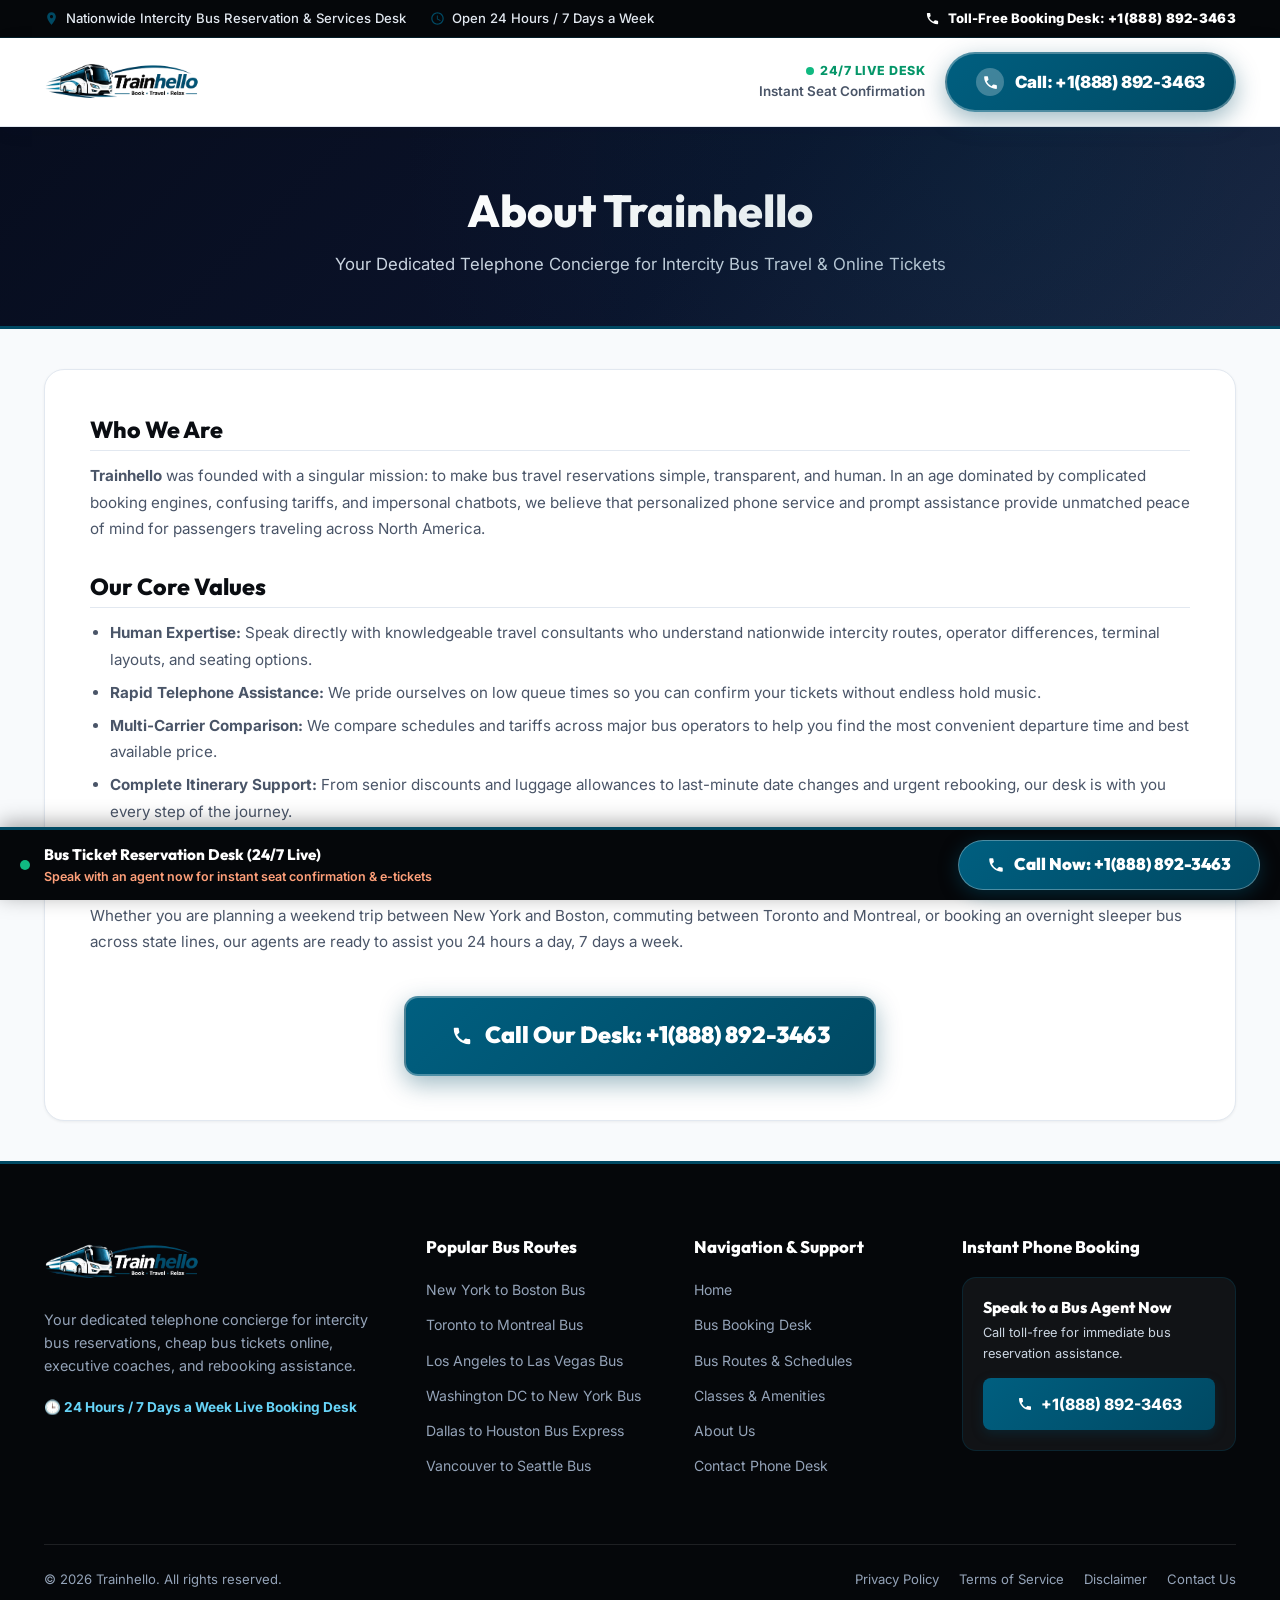
==== about.html @ 2f8c1403 "Add files via upload" ====
<!DOCTYPE html>
<html lang="en">
<head>
  <meta charset="UTF-8">
  <meta name="viewport" content="width=device-width, initial-scale=1.0">
  <title>About Us | Bus Ticket Reservation &amp; Concierge Desk - Trainhello</title>
  <meta name="description" content="Learn about Trainhello, a dedicated 24/7 telephone travel concierge assisting travelers nationwide with intercity bus reservations, cheap bus tickets online, and schedules.">
  <link rel="stylesheet" href="css/style.css">
</head>
<body>

  <!-- Top Support Bar -->
  <div class="top-support-bar">
    <div class="container">
      <div class="top-bar-content">
        <div class="top-bar-left">
          <div class="top-bar-item">
            <svg width="15" height="15" fill="currentColor" viewBox="0 0 24 24"><path d="M12 2C8.13 2 5 5.13 5 9c0 5.25 7 13 7 13s7-7.75 7-13c0-3.87-3.13-7-7-7zm0 9.5c-1.38 0-2.5-1.12-2.5-2.5s1.12-2.5 2.5-2.5 2.5 1.12 2.5 2.5-1.12 2.5-2.5 2.5z"/></svg>
            <span>Nationwide Intercity Bus Reservation &amp; Services Desk</span>
          </div>
          <div class="top-bar-item">
            <svg width="15" height="15" fill="currentColor" viewBox="0 0 24 24"><path d="M11.99 2C6.47 2 2 6.48 2 12s4.47 10 9.99 10C17.52 22 22 17.52 22 12S17.52 2 11.99 2zM12 20c-4.42 0-8-3.58-8-8s3.58-8 8-8 8 3.58 8 8-3.58 8-8 8zm.5-13H11v6l5.25 3.15.75-1.23-4.5-2.67z"/></svg>
            <span>Open 24 Hours / 7 Days a Week</span>
          </div>
        </div>
        <div class="top-bar-right">
          <svg width="15" height="15" fill="currentColor" viewBox="0 0 24 24"><path d="M6.62 10.79a15.053 15.053 0 006.59 6.59l2.2-2.2c.27-.27.67-.36 1.02-.24 1.12.37 2.33.57 3.57.57.55 0 1 .45 1 1V20c0 .55-.45 1-1 1-9.39 0-17-7.61-17-17 0-.55.45-1 1-1h3.5c.55 0 1 .45 1 1 0 1.25.2 2.45.57 3.57.11.35.03.74-.25 1.02l-2.2 2.2z"/></svg>
          <span>Toll-Free Booking Desk: <strong style="color: #FFFFFF; font-weight: 900; letter-spacing: 0.3px; text-shadow: 0 1px 3px rgba(0,0,0,0.5);">+1(888) 892-3463</strong></span>
        </div>
      </div>
    </div>
  </div>

  <!-- Header -->
  <header class="site-header">
    <div class="container">
      <div class="nav-wrapper">
        <a href="index.html" class="brand-logo" aria-label="Trainhello Home">
          <img src="images/logo.png" alt="Trainhello - Book • Travel • Relax | Bus Reservation & Tickets Online" width="200" height="66">
        </a>

        <div class="header-call-box">
          <div class="header-support-info">
            <span class="header-support-badge">
              <span class="live-dot"></span>
              <span>24/7 Live Desk</span>
            </span>
            <span class="header-support-label">Instant Seat Confirmation</span>
          </div>
          <a href="tel:+18888923463" class="btn-header-call btn-call-trigger" aria-label="Call bus reservation desk">
            <span class="phone-icon">
              <svg width="17" height="17" fill="currentColor" viewBox="0 0 24 24"><path d="M20.01 15.38c-1.23 0-2.42-.2-3.53-.56a.977.977 0 00-1.01.24l-2.2 2.2a15.045 15.045 0 01-6.59-6.59l2.2-2.21a.96.96 0 00.25-1A11.36 11.36 0 018.5 4c0-.55-.45-1-1-1H4c-.55 0-1 .45-1 1 0 9.39 7.61 17 17 17 .55 0 1-.45 1-1v-3.5c0-.55-.45-1-.99-1.12z"/></svg>
            </span>
            <span>Call: +1(888) 892-3463</span>
          </a>
        </div>
      </div>
    </div>
  </header>

  <section class="legal-hero">
    <div class="container">
      <h1>About Trainhello</h1>
      <p>Your Dedicated Telephone Concierge for Intercity Bus Travel &amp; Online Tickets</p>
    </div>
  </section>

  <main class="container">
    <div class="legal-content-card">
      <h2>Who We Are</h2>
      <p>
        <strong>Trainhello</strong> was founded with a singular mission: to make bus travel reservations simple, transparent, and human. In an age dominated by complicated booking engines, confusing tariffs, and impersonal chatbots, we believe that personalized phone service and prompt assistance provide unmatched peace of mind for passengers traveling across North America.
      </p>

      <h2>Our Core Values</h2>
      <ul>
        <li><strong>Human Expertise:</strong> Speak directly with knowledgeable travel consultants who understand nationwide intercity routes, operator differences, terminal layouts, and seating options.</li>
        <li><strong>Rapid Telephone Assistance:</strong> We pride ourselves on low queue times so you can confirm your tickets without endless hold music.</li>
        <li><strong>Multi-Carrier Comparison:</strong> We compare schedules and tariffs across major bus operators to help you find the most convenient departure time and best available price.</li>
        <li><strong>Complete Itinerary Support:</strong> From senior discounts and luggage allowances to last-minute date changes and urgent rebooking, our desk is with you every step of the journey.</li>
      </ul>

      <h2>24/7 Telephone Booking Desk</h2>
      <p>
        Whether you are planning a weekend trip between New York and Boston, commuting between Toronto and Montreal, or booking an overnight sleeper bus across state lines, our agents are ready to assist you 24 hours a day, 7 days a week.
      </p>

      <div style="margin-top: 2.5rem; text-align: center;">
        <a href="tel:+18888923463" class="btn-hero-call btn-call-trigger" style="display: inline-flex; width: auto; padding: 1.1rem 2.8rem;">
          <svg width="22" height="22" fill="currentColor" viewBox="0 0 24 24"><path d="M20.01 15.38c-1.23 0-2.42-.2-3.53-.56a.977.977 0 00-1.01.24l-2.2 2.2a15.045 15.045 0 01-6.59-6.59l2.2-2.21a.96.96 0 00.25-1A11.36 11.36 0 018.5 4c0-.55-.45-1-1-1H4c-.55 0-1 .45-1 1 0 9.39 7.61 17 17 17 .55 0 1-.45 1-1v-3.5c0-.55-.45-1-.99-1.12z"/></svg>
          <span>Call Our Desk: +1(888) 892-3463</span>
        </a>
      </div>
    </div>
  </main>

  <!-- Site Footer -->
  <footer class="site-footer">
    <div class="container">
      <div class="footer-grid">
        <div class="footer-brand">
          <a href="index.html" class="brand-logo" style="margin-bottom: 1.25rem;">
            <img src="images/logo-light.png" alt="Trainhello - Book • Travel • Relax" width="190" height="63">
          </a>
          <p>Your dedicated telephone concierge for intercity bus reservations, cheap bus tickets online, executive coaches, and rebooking assistance.</p>
          <div style="font-size: 0.85rem; color: #67D4F8; font-weight: 700;">
            🕒 24 Hours / 7 Days a Week Live Booking Desk
          </div>
        </div>

        <div class="footer-col">
          <h4>Popular Bus Routes</h4>
          <ul class="footer-links">
            <li><a href="routes.html">New York to Boston Bus</a></li>
            <li><a href="routes.html">Toronto to Montreal Bus</a></li>
            <li><a href="routes.html">Los Angeles to Las Vegas Bus</a></li>
            <li><a href="routes.html">Washington DC to New York Bus</a></li>
            <li><a href="routes.html">Dallas to Houston Bus Express</a></li>
            <li><a href="routes.html">Vancouver to Seattle Bus</a></li>
          </ul>
        </div>

        <div class="footer-col">
          <h4>Navigation &amp; Support</h4>
          <ul class="footer-links">
            <li><a href="index.html">Home</a></li>
            <li><a href="booking.html">Bus Booking Desk</a></li>
            <li><a href="routes.html">Bus Routes &amp; Schedules</a></li>
            <li><a href="services.html">Classes &amp; Amenities</a></li>
            <li><a href="about.html">About Us</a></li>
            <li><a href="contact.html">Contact Phone Desk</a></li>
          </ul>
        </div>

        <div class="footer-col">
          <h4>Instant Phone Booking</h4>
          <div class="footer-call-card">
            <h5>Speak to a Bus Agent Now</h5>
            <p style="font-size: 0.8rem; color: #CBD5E1;">Call toll-free for immediate bus reservation assistance.</p>
            <a href="tel:+18888923463" class="btn-footer-call btn-call-trigger">
              <svg width="16" height="16" fill="currentColor" viewBox="0 0 24 24"><path d="M20.01 15.38c-1.23 0-2.42-.2-3.53-.56a.977.977 0 00-1.01.24l-2.2 2.2a15.045 15.045 0 01-6.59-6.59l2.2-2.21a.96.96 0 00.25-1A11.36 11.36 0 018.5 4c0-.55-.45-1-1-1H4c-.55 0-1 .45-1 1 0 9.39 7.61 17 17 17 .55 0 1-.45 1-1v-3.5c0-.55-.45-1-.99-1.12z"/></svg>
              <span>+1(888) 892-3463</span>
            </a>
          </div>
        </div>
      </div>

      <div class="footer-bottom">
        <p>&copy; 2026 Trainhello. All rights reserved.</p>
        <div class="footer-legal-links">
          <a href="privacy.html">Privacy Policy</a>
          <a href="terms.html">Terms of Service</a>
          <a href="disclaimer.html">Disclaimer</a>
          <a href="contact.html">Contact Us</a>
        </div>
      </div>
    </div>
  </footer>

  <!-- Sticky Bottom Call Bar -->
  <div class="sticky-call-bar">
    <div class="sticky-call-content">
      <div class="sticky-call-left">
        <div class="pulse-dot"></div>
        <div>
          <div class="sticky-call-title">Bus Ticket Reservation Desk (24/7 Live)</div>
          <div class="sticky-call-subtitle">Speak with an agent now for instant seat confirmation &amp; e-tickets</div>
        </div>
      </div>
      <a href="tel:+18888923463" class="btn-sticky-call btn-call-trigger">
        <span class="phone-icon">
          <svg width="18" height="18" fill="currentColor" viewBox="0 0 24 24"><path d="M20.01 15.38c-1.23 0-2.42-.2-3.53-.56a.977.977 0 00-1.01.24l-2.2 2.2a15.045 15.045 0 01-6.59-6.59l2.2-2.21a.96.96 0 00.25-1A11.36 11.36 0 018.5 4c0-.55-.45-1-1-1H4c-.55 0-1 .45-1 1 0 9.39 7.61 17 17 17 .55 0 1-.45 1-1v-3.5c0-.55-.45-1-.99-1.12z"/></svg>
        </span>
        <span>Call Now: +1(888) 892-3463</span>
      </a>
    </div>
  </div>

  <script src="js/main.js"></script>
</body>
</html>
---- css/style.css ----
/* ==========================================================================
   Trainhello - Modern Bus Reservation & Bus Tickets Design System
   Keywords: Bus Reservation, bus tickets, bus tickets online, cheap bus tickets
   Color Palette: Vibrant Express Flame (#FF5E14), Deep Midnight Navy (#0B132B),
   Traveler Blue (#2563EB) & Trust Mint (#10B981)
   Ultra-High Conversion OTA Architecture, 24/7 Telephone Concierge & Live Schedules
   ========================================================================== */

@import url('https://fonts.googleapis.com/css2?family=Inter:wght@400;500;600;700;800;900&family=Outfit:wght@500;600;700;800;900&display=swap');

:root {
  /* Brand Primary & Accents (004963 Deep Teal, White, Black from Trainhello Logo) */
  --brand-orange: #004963;
  --brand-orange-hover: #003649;
  --brand-orange-light: #F0F8FA;
  --brand-orange-bg: #E6F3F7;
  --brand-orange-glow: rgba(0, 73, 99, 0.4);

  --brand-navy: #0A0D12;
  --brand-navy-dark: #05070A;
  --brand-navy-card: #0F1722;
  --brand-navy-light: #162232;
  --brand-navy-border: rgba(255, 255, 255, 0.12);

  --brand-blue: #0082A6;
  --brand-blue-hover: #006D8C;
  --brand-blue-light: #E0F4FB;

  --success-green: #10B981;
  --success-green-light: #ECFDF5;
  --alert-red: #EF4444;

  /* Aliases for universal compatibility */
  --brand-yellow: #004963;
  --brand-yellow-hover: #003649;
  --brand-yellow-light: #F0F8FA;
  --brand-yellow-bg: #E6F3F7;
  --brand-charcoal: #0A0D12;
  --brand-charcoal-dark: #05070A;
  --brand-charcoal-deep: #000000;
  --brand-charcoal-light: #2D3748;

  /* Semantic UI Tokens */
  --primary-dark: #0A0D12;
  --accent-cta: #004963;
  --accent-cta-hover: #003649;
  --cta-text: #FFFFFF;
  --bg-light: #F8FAFC;
  --bg-surface: #FFFFFF;
  --text-main: #0A0D12;
  --text-muted: #4A5568;
  --text-light: #718096;
  --border-light: #E2E8F0;
  --border-orange: #CBE3EB;

  /* Elevation & Shadows */
  --shadow-sm: 0 1px 3px 0 rgba(0, 0, 0, 0.06);
  --shadow-md: 0 4px 14px -1px rgba(11, 19, 43, 0.08), 0 2px 4px -2px rgba(11, 19, 43, 0.04);
  --shadow-lg: 0 10px 25px -3px rgba(11, 19, 43, 0.12), 0 4px 6px -4px rgba(11, 19, 43, 0.04);
  --shadow-xl: 0 20px 40px -6px rgba(11, 19, 43, 0.22);
  --shadow-cta: 0 8px 24px rgba(0, 73, 99, 0.38);
  --shadow-blue: 0 8px 24px rgba(37, 99, 235, 0.28);

  /* Geometry & Transitions */
  --radius-sm: 8px;
  --radius-md: 14px;
  --radius-lg: 20px;
  --radius-full: 9999px;
  --container-max: 1240px;
  --transition-fast: 0.2s ease;
  --transition-normal: 0.3s cubic-bezier(0.4, 0, 0.2, 1);
}

/* Reset & Strict Overflow Prevention */
*, *::before, *::after {
  box-sizing: border-box;
  margin: 0;
  padding: 0;
}

html, body {
  width: 100%;
  max-width: 100vw;
  overflow-x: hidden;
  scroll-behavior: smooth;
}

body {
  font-family: 'Inter', -apple-system, BlinkMacSystemFont, 'Segoe UI', Roboto, sans-serif;
  color: var(--text-main);
  background-color: var(--bg-light);
  line-height: 1.6;
  -webkit-font-smoothing: antialiased;
  -moz-osx-font-smoothing: grayscale;
  padding-bottom: 75px;
}

h1, h2, h3, h4, h5, h6 {
  font-family: 'Outfit', sans-serif;
  color: var(--primary-dark);
  font-weight: 800;
  line-height: 1.25;
}

a {
  text-decoration: none;
  color: inherit;
  transition: var(--transition-fast);
}

ul {
  list-style: none;
}

img, svg {
  max-width: 100%;
  height: auto;
  display: block;
}

.container {
  width: 100%;
  max-width: var(--container-max);
  margin: 0 auto;
  padding: 0 1.5rem;
}

/* ==========================================================================
   Top Support Bar
   ========================================================================== */
.top-support-bar {
  background: var(--brand-navy-dark);
  color: #E2E8F0;
  font-size: 0.82rem;
  padding: 0.5rem 1rem;
  border-bottom: 1px solid rgba(0, 73, 99, 0.35);
  width: 100%;
}

.top-bar-content {
  display: flex;
  align-items: center;
  justify-content: space-between;
  max-width: var(--container-max);
  margin: 0 auto;
  flex-wrap: wrap;
  gap: 0.5rem;
}

.top-bar-left {
  display: flex;
  align-items: center;
  gap: 1.5rem;
  font-weight: 500;
}

.top-bar-item {
  display: flex;
  align-items: center;
  gap: 0.45rem;
}

.top-bar-item svg {
  color: var(--brand-orange);
  flex-shrink: 0;
}

.top-bar-right {
  display: flex;
  align-items: center;
  gap: 0.5rem;
  color: #FFFFFF;
  font-weight: 800;
}

.top-bar-right span strong {
  color: #FFFFFF;
  font-weight: 900;
  letter-spacing: 0.3px;
  text-shadow: 0 1px 3px rgba(0, 0, 0, 0.4);
}

/* ==========================================================================
   Header: Minimal OTA Logo + 24/7 Telephone Booking Desk
   ========================================================================== */
.site-header {
  background: #FFFFFF;
  border-bottom: 1px solid var(--border-light);
  position: sticky;
  top: 0;
  z-index: 100;
  box-shadow: 0 4px 20px rgba(11, 19, 43, 0.06);
  width: 100%;
}

.nav-wrapper {
  display: flex;
  align-items: center;
  justify-content: space-between;
  height: 88px;
  gap: 1.5rem;
}

.brand-logo {
  display: flex;
  align-items: center;
  flex-shrink: 0;
  text-decoration: none;
}

.brand-logo img {
  height: 52px;
  width: auto;
  object-fit: contain;
  display: block;
}

.header-call-box {
  display: flex;
  align-items: center;
  gap: 1.25rem;
  flex-shrink: 0;
}

.header-support-info {
  display: flex;
  flex-direction: column;
  align-items: flex-end;
  text-align: right;
}

.header-support-badge {
  display: inline-flex;
  align-items: center;
  gap: 0.4rem;
  font-size: 0.78rem;
  font-weight: 800;
  color: #059669;
  text-transform: uppercase;
  letter-spacing: 0.5px;
}

.header-support-badge .live-dot {
  width: 8px;
  height: 8px;
  background-color: #10B981;
  border-radius: 50%;
  box-shadow: 0 0 0 0 rgba(16, 185, 129, 0.7);
  animation: pulse-green 1.8s infinite;
}

.header-support-label {
  font-size: 0.84rem;
  color: var(--text-muted);
  font-weight: 600;
}

.btn-header-call {
  display: inline-flex;
  align-items: center;
  gap: 0.65rem;
  background: linear-gradient(135deg, #005F80 0%, #004963 100%);
  color: #FFFFFF;
  padding: 0.85rem 1.8rem;
  border-radius: var(--radius-full);
  font-weight: 900;
  font-size: 1.05rem;
  box-shadow: var(--shadow-cta);
  transition: all var(--transition-normal);
  border: 2px solid rgba(255, 255, 255, 0.3);
  cursor: pointer;
  white-space: nowrap;
  letter-spacing: -0.2px;
}

.btn-header-call:hover {
  background: linear-gradient(135deg, #0A0D12 0%, #003649 100%);
  transform: translateY(-2px);
  box-shadow: 0 12px 28px rgba(0, 73, 99, 0.55);
  color: #FFFFFF;
}

.btn-header-call .phone-icon {
  display: flex;
  align-items: center;
  justify-content: center;
  width: 28px;
  height: 28px;
  background: rgba(255, 255, 255, 0.25);
  color: #FFFFFF;
  border-radius: 50%;
}

@keyframes pulse-green {
  0% { box-shadow: 0 0 0 0 rgba(16, 185, 129, 0.7); }
  70% { box-shadow: 0 0 0 8px rgba(16, 185, 129, 0); }
  100% { box-shadow: 0 0 0 0 rgba(16, 185, 129, 0); }
}

.phone-icon {
  display: inline-flex;
  align-items: center;
  justify-content: center;
  animation: ring 2.2s ease-in-out infinite;
}

@keyframes ring {
  0%, 100% { transform: rotate(0deg); }
  10%, 30% { transform: rotate(-15deg); }
  20%, 40% { transform: rotate(15deg); }
}

/* ==========================================================================
   Hero Section: Bus Tickets & Bus Reservation Desk
   ========================================================================== */
.hero-section {
  position: relative;
  background: linear-gradient(135deg, #070D1E 0%, #0B132B 55%, #1C2541 100%);
  color: #FFFFFF;
  padding: clamp(3rem, 5.5vw, 4.5rem) 0;
  overflow: hidden;
  width: 100%;
}

.hero-section::before {
  content: '';
  position: absolute;
  top: 0;
  left: 0;
  right: 0;
  bottom: 0;
  background: radial-gradient(circle at 15% 30%, rgba(0, 73, 99, 0.18) 0%, transparent 50%),
              radial-gradient(circle at 85% 70%, rgba(37, 99, 235, 0.16) 0%, transparent 50%);
  pointer-events: none;
}

.hero-grid {
  display: grid;
  grid-template-columns: 1.15fr 0.85fr;
  gap: clamp(1.5rem, 4vw, 3rem);
  align-items: center;
  position: relative;
  z-index: 2;
}

.hero-badge-strip {
  display: inline-flex;
  align-items: center;
  gap: 0.5rem;
  background: rgba(0, 73, 99, 0.18);
  border: 1px solid rgba(0, 73, 99, 0.45);
  padding: 0.4rem 1.1rem;
  border-radius: var(--radius-full);
  font-size: 0.85rem;
  font-weight: 800;
  color: #FFA07A;
  margin-bottom: 1.25rem;
  text-transform: uppercase;
  letter-spacing: 0.5px;
}

.hero-title {
  font-size: clamp(2.1rem, 4vw + 0.5rem, 3.25rem);
  line-height: 1.15;
  font-weight: 900;
  color: #FFFFFF;
  margin-bottom: 1.1rem;
  letter-spacing: -0.5px;
}

.hero-title .highlight {
  color: var(--brand-orange);
  background: linear-gradient(135deg, #007399 0%, #004963 100%);
  -webkit-background-clip: text;
  -webkit-text-fill-color: transparent;
}

.hero-desc {
  font-size: clamp(0.98rem, 1.4vw + 0.2rem, 1.15rem);
  color: #E2E8F0;
  margin-bottom: 1.75rem;
  line-height: 1.65;
  max-width: 620px;
}

.hero-cta-box {
  background: rgba(20, 30, 56, 0.85);
  border: 1px solid rgba(0, 73, 99, 0.4);
  backdrop-filter: blur(14px);
  border-radius: var(--radius-lg);
  padding: clamp(1.25rem, 2.5vw, 1.75rem);
  margin-bottom: 1.5rem;
  box-shadow: 0 16px 36px rgba(0, 0, 0, 0.4);
}

.hero-cta-label {
  font-size: 0.95rem;
  color: #F8FAFC;
  font-weight: 700;
  margin-bottom: 0.75rem;
  display: flex;
  align-items: center;
  gap: 0.5rem;
}

.btn-hero-call {
  display: flex;
  align-items: center;
  justify-content: center;
  gap: 0.75rem;
  background: linear-gradient(135deg, #005F80 0%, #004963 100%);
  color: #FFFFFF;
  padding: 1.15rem 1.85rem;
  border-radius: var(--radius-md);
  font-size: clamp(1.15rem, 2.2vw, 1.45rem);
  font-weight: 900;
  font-family: 'Outfit', sans-serif;
  box-shadow: var(--shadow-cta);
  transition: var(--transition-normal);
  text-align: center;
  width: 100%;
  border: 2px solid rgba(255, 255, 255, 0.3);
}

.btn-hero-call:hover {
  background: linear-gradient(135deg, #0A0D12 0%, #003649 100%);
  transform: translateY(-3px);
  box-shadow: 0 14px 34px rgba(0, 73, 99, 0.65);
  color: #FFFFFF;
}

.cta-subtext {
  display: flex;
  align-items: center;
  justify-content: space-between;
  margin-top: 0.85rem;
  font-size: 0.82rem;
  color: #CBD5E1;
  flex-wrap: wrap;
  gap: 0.5rem;
}

.cta-subtext span {
  display: flex;
  align-items: center;
  gap: 0.35rem;
}

.hero-trust-row {
  display: flex;
  align-items: center;
  gap: 1.5rem;
  flex-wrap: wrap;
}

.trust-item {
  display: flex;
  align-items: center;
  gap: 0.45rem;
  font-size: 0.88rem;
  color: #F1F5F9;
  font-weight: 600;
}

.trust-item svg {
  color: var(--brand-orange);
  flex-shrink: 0;
}

/* Hero Right: Live Booking Agent Card */
.hero-card {
  background: rgba(14, 23, 47, 0.92);
  border: 2px solid rgba(0, 73, 99, 0.4);
  backdrop-filter: blur(18px);
  border-radius: var(--radius-lg);
  padding: clamp(1.5rem, 3vw, 2.25rem);
  box-shadow: var(--shadow-xl);
}

.hero-card-header {
  border-bottom: 1px solid rgba(255, 255, 255, 0.12);
  padding-bottom: 1rem;
  margin-bottom: 1.25rem;
}

.hero-card-header h3 {
  color: #FFFFFF;
  font-size: 1.35rem;
  margin-bottom: 0.25rem;
}

.hero-card-header p {
  color: #94A3B8;
  font-size: 0.88rem;
}

.service-checklist {
  display: flex;
  flex-direction: column;
  gap: 0.75rem;
  margin-bottom: 1.4rem;
}

.checklist-item {
  display: flex;
  align-items: center;
  gap: 0.75rem;
  color: #F8FAFC;
  font-size: 0.92rem;
}

.checklist-item .check-icon {
  width: 22px;
  height: 22px;
  background: var(--brand-orange);
  color: #FFFFFF;
  border-radius: 50%;
  display: flex;
  align-items: center;
  justify-content: center;
  font-size: 0.75rem;
  font-weight: 900;
  flex-shrink: 0;
}

.agent-status-box {
  background: rgba(255, 255, 255, 0.05);
  border-radius: var(--radius-md);
  padding: 0.9rem;
  display: flex;
  align-items: center;
  justify-content: space-between;
  border: 1px dashed rgba(0, 73, 99, 0.4);
  margin-bottom: 1.4rem;
  flex-wrap: wrap;
  gap: 0.75rem;
}

.agent-info {
  display: flex;
  align-items: center;
  gap: 0.75rem;
}

.agent-avatars {
  display: flex;
}

.agent-avatar {
  width: 34px;
  height: 34px;
  border-radius: 50%;
  border: 2px solid var(--brand-navy-card);
  background: #334155;
  color: #FFFFFF;
  display: flex;
  align-items: center;
  justify-content: center;
  font-size: 0.75rem;
  font-weight: 700;
  margin-left: -8px;
}

.agent-avatar:first-child {
  margin-left: 0;
  background: var(--brand-orange);
  color: #FFFFFF;
}

/* ==========================================================================
   INTERACTIVE BUS SEARCH / RESERVATION WIDGET
   ========================================================================== */
.bus-search-section {
  position: relative;
  margin-top: -38px;
  z-index: 10;
  margin-bottom: 2rem;
}

.bus-search-card {
  background: #FFFFFF;
  border: 1px solid var(--border-light);
  border-radius: var(--radius-lg);
  box-shadow: 0 16px 40px -10px rgba(11, 19, 43, 0.15);
  padding: 1.5rem 1.75rem;
}

.bus-search-tabs {
  display: flex;
  align-items: center;
  gap: 0.75rem;
  border-bottom: 1px solid var(--border-light);
  padding-bottom: 1rem;
  margin-bottom: 1.25rem;
  flex-wrap: wrap;
}

.bus-tab-btn {
  background: none;
  border: none;
  font-family: 'Outfit', sans-serif;
  font-size: 0.95rem;
  font-weight: 700;
  color: var(--text-muted);
  padding: 0.45rem 1rem;
  border-radius: var(--radius-full);
  cursor: pointer;
  transition: var(--transition-fast);
  display: flex;
  align-items: center;
  gap: 0.4rem;
}

.bus-tab-btn:hover {
  color: var(--brand-orange);
  background: var(--brand-orange-light);
}

.bus-tab-btn.active {
  color: #FFFFFF;
  background: var(--brand-orange);
  box-shadow: 0 4px 12px rgba(0, 73, 99, 0.35);
}

.bus-search-form {
  display: grid;
  grid-template-columns: 1.3fr 1.3fr 1fr 1fr 1.3fr;
  gap: 1rem;
  align-items: flex-end;
}

.bus-input-group {
  display: flex;
  flex-direction: column;
  gap: 0.35rem;
}

.bus-input-label {
  font-size: 0.78rem;
  font-weight: 800;
  color: var(--brand-navy);
  text-transform: uppercase;
  letter-spacing: 0.5px;
  display: flex;
  align-items: center;
  gap: 0.35rem;
}

.bus-input-wrap {
  position: relative;
  display: flex;
  align-items: center;
}

.bus-input-wrap svg {
  position: absolute;
  left: 12px;
  color: var(--brand-orange);
  pointer-events: none;
}

.bus-input-field {
  width: 100%;
  padding: 0.78rem 0.85rem 0.78rem 2.4rem;
  border: 1.5px solid var(--border-light);
  border-radius: var(--radius-md);
  font-family: 'Inter', sans-serif;
  font-size: 0.92rem;
  font-weight: 600;
  color: var(--brand-navy);
  background: #FAFAFA;
  transition: var(--transition-fast);
  outline: none;
}

.bus-input-field:focus {
  background: #FFFFFF;
  border-color: var(--brand-orange);
  box-shadow: 0 0 0 3px rgba(0, 73, 99, 0.15);
}

.btn-search-bus {
  background: linear-gradient(135deg, #005F80 0%, #004963 100%);
  color: #FFFFFF;
  border: none;
  font-family: 'Outfit', sans-serif;
  font-size: 1.05rem;
  font-weight: 900;
  padding: 0.85rem 1.4rem;
  border-radius: var(--radius-md);
  box-shadow: var(--shadow-cta);
  cursor: pointer;
  display: flex;
  align-items: center;
  justify-content: center;
  gap: 0.5rem;
  transition: var(--transition-normal);
  height: 48px;
}

.btn-search-bus:hover {
  background: linear-gradient(135deg, #0A0D12 0%, #003649 100%);
  transform: translateY(-2px);
  box-shadow: 0 10px 24px rgba(0, 73, 99, 0.55);
}

/* Quick Route Chips under Search */
.quick-routes-row {
  display: flex;
  align-items: center;
  gap: 0.6rem;
  margin-top: 1rem;
  padding-top: 0.9rem;
  border-top: 1px dashed var(--border-light);
  flex-wrap: wrap;
}

.quick-routes-label {
  font-size: 0.75rem;
  font-weight: 800;
  color: var(--text-muted);
  text-transform: uppercase;
  letter-spacing: 0.5px;
}

.quick-route-chip {
  background: var(--bg-light);
  border: 1px solid var(--border-light);
  color: var(--brand-navy);
  font-size: 0.78rem;
  font-weight: 700;
  padding: 0.25rem 0.65rem;
  border-radius: var(--radius-full);
  cursor: pointer;
  transition: var(--transition-fast);
  display: inline-flex;
  align-items: center;
  gap: 0.35rem;
}

.quick-route-chip:hover {
  background: var(--brand-orange-light);
  border-color: var(--brand-orange);
  color: var(--brand-orange);
}

/* ==========================================================================
   Trust Bar
   ========================================================================== */
.trust-bar {
  background: var(--bg-surface);
  border-bottom: 1px solid var(--border-light);
  padding: 1.6rem 0;
  box-shadow: var(--shadow-sm);
}

.trust-bar-grid {
  display: grid;
  grid-template-columns: repeat(4, 1fr);
  gap: 1.25rem;
}

.trust-bar-item {
  display: flex;
  align-items: center;
  gap: 0.85rem;
}

.trust-icon-wrap {
  width: 48px;
  height: 48px;
  border-radius: var(--radius-md);
  background: var(--brand-orange-light);
  color: var(--brand-orange);
  border: 1px solid var(--border-orange);
  display: flex;
  align-items: center;
  justify-content: center;
  flex-shrink: 0;
}

.trust-icon-wrap svg {
  width: 24px;
  height: 24px;
  color: var(--brand-orange);
}

.trust-bar-text h4 {
  font-size: 0.95rem;
  margin-bottom: 0.15rem;
  color: var(--brand-navy);
}

.trust-bar-text p {
  font-size: 0.78rem;
  color: var(--text-muted);
}

/* ==========================================================================
   TOP BUS ROUTES SECTION
   ========================================================================== */
.section-padding {
  padding: clamp(3rem, 6vw, 5rem) 0;
}

.section-header {
  text-align: center;
  max-width: 780px;
  margin: 0 auto clamp(2rem, 4vw, 3.5rem);
}

.section-subtitle {
  display: inline-flex;
  align-items: center;
  gap: 0.45rem;
  font-size: 0.82rem;
  font-weight: 800;
  text-transform: uppercase;
  letter-spacing: 1.5px;
  color: #FFFFFF;
  margin-bottom: 0.65rem;
  background: var(--brand-orange);
  padding: 0.35rem 1rem;
  border-radius: var(--radius-full);
  box-shadow: 0 4px 12px rgba(0, 73, 99, 0.3);
}

.section-title {
  font-size: clamp(1.9rem, 3.5vw, 2.5rem);
  color: var(--brand-navy);
  margin-bottom: 0.85rem;
}

.section-desc {
  font-size: clamp(0.95rem, 1.5vw, 1.05rem);
  color: var(--text-muted);
  line-height: 1.6;
}

.destinations-grid {
  display: grid;
  grid-template-columns: repeat(3, 1fr);
  gap: 1.85rem;
}

.destination-card {
  background: var(--bg-surface);
  border: 1px solid var(--border-light);
  border-radius: var(--radius-lg);
  overflow: hidden;
  box-shadow: var(--shadow-md);
  transition: var(--transition-normal);
  display: flex;
  flex-direction: column;
  position: relative;
}

.destination-card:hover {
  transform: translateY(-6px);
  box-shadow: var(--shadow-xl);
  border-color: var(--brand-orange);
}

.destination-header {
  padding: 1.35rem 1.4rem;
  background: linear-gradient(135deg, #070D1E 0%, #141E38 100%);
  color: #FFFFFF;
  border-bottom: 3.5px solid var(--brand-orange);
  position: relative;
}

.dest-category-row {
  display: flex;
  align-items: center;
  justify-content: space-between;
  margin-bottom: 0.75rem;
  gap: 0.5rem;
}

.dest-tag {
  background: rgba(0, 73, 99, 0.2);
  border: 1px solid var(--brand-orange);
  font-size: 0.72rem;
  font-weight: 800;
  text-transform: uppercase;
  letter-spacing: 0.5px;
  padding: 0.22rem 0.7rem;
  border-radius: var(--radius-full);
  color: #FFA07A;
  white-space: nowrap;
}

.dest-freq {
  font-size: 0.76rem;
  color: #E2E8F0;
  font-weight: 600;
  background: rgba(255, 255, 255, 0.08);
  padding: 0.2rem 0.6rem;
  border-radius: var(--radius-sm);
  white-space: nowrap;
}

.dest-route-visual {
  display: flex;
  align-items: center;
  justify-content: space-between;
  gap: 0.5rem;
  margin-top: 0.35rem;
}

.route-city {
  display: flex;
  flex-direction: column;
}

.city-name {
  font-size: 1.25rem;
  font-weight: 900;
  font-family: 'Outfit', sans-serif;
  color: #FFFFFF;
  letter-spacing: -0.2px;
}

.station-sub {
  font-size: 0.72rem;
  color: #CBD5E1;
  font-weight: 500;
}

.route-line-box {
  display: flex;
  flex-direction: column;
  align-items: center;
  flex-grow: 1;
  padding: 0 0.5rem;
}

.route-track {
  width: 100%;
  height: 2px;
  background: rgba(0, 73, 99, 0.7);
  position: relative;
  display: flex;
  align-items: center;
  justify-content: center;
}

.route-train-badge,
.route-bus-badge {
  background: var(--brand-orange);
  color: #FFFFFF;
  font-size: 0.65rem;
  padding: 2px 7px;
  border-radius: var(--radius-full);
  font-weight: 900;
  box-shadow: 0 2px 6px rgba(0,0,0,0.3);
}

.destination-body {
  padding: 1.4rem;
  display: flex;
  flex-direction: column;
  flex-grow: 1;
}

.dest-meta-chips {
  display: flex;
  flex-wrap: wrap;
  gap: 0.5rem;
  margin-bottom: 1.2rem;
  padding-bottom: 1.1rem;
  border-bottom: 1px solid var(--border-light);
}

.dest-chip {
  background: var(--bg-light);
  color: var(--brand-navy);
  font-size: 0.8rem;
  font-weight: 700;
  padding: 0.35rem 0.7rem;
  border-radius: var(--radius-sm);
  display: inline-flex;
  align-items: center;
  gap: 0.4rem;
  border: 1px solid var(--border-light);
}

.dest-chip svg {
  color: var(--brand-orange);
  flex-shrink: 0;
}

.dest-features-list {
  margin-bottom: 1.35rem;
  flex-grow: 1;
  display: flex;
  flex-direction: column;
  gap: 0.55rem;
}

.dest-features-list li {
  font-size: 0.88rem;
  color: var(--text-main);
  display: flex;
  align-items: flex-start;
  gap: 0.55rem;
  line-height: 1.4;
}

.dest-features-list li .feat-bullet {
  color: #FFFFFF;
  background: var(--brand-orange);
  border-radius: 50%;
  width: 18px;
  height: 18px;
  display: flex;
  align-items: center;
  justify-content: center;
  font-size: 0.68rem;
  font-weight: 900;
  flex-shrink: 0;
  margin-top: 1px;
}

.dest-action-bar {
  background: var(--brand-orange-bg);
  border: 1px solid var(--border-orange);
  border-radius: var(--radius-md);
  padding: 0.9rem;
  margin-top: auto;
}

.dest-fare-status {
  display: flex;
  align-items: center;
  justify-content: space-between;
  margin-bottom: 0.75rem;
  font-size: 0.8rem;
}

.fare-status-label {
  color: var(--text-muted);
  font-weight: 700;
  text-transform: uppercase;
  font-size: 0.72rem;
}

.fare-status-val {
  color: var(--brand-navy);
  font-weight: 900;
}

.btn-dest-call {
  display: flex;
  align-items: center;
  justify-content: center;
  gap: 0.55rem;
  background: linear-gradient(135deg, #005F80 0%, #004963 100%);
  color: #FFFFFF;
  padding: 0.85rem 1rem;
  border-radius: var(--radius-md);
  font-weight: 900;
  font-size: 0.98rem;
  font-family: 'Outfit', sans-serif;
  transition: var(--transition-fast);
  box-shadow: 0 4px 14px rgba(0, 73, 99, 0.35);
  text-align: center;
  border: 1.5px solid rgba(255, 255, 255, 0.3);
  width: 100%;
}

.btn-dest-call:hover {
  background: linear-gradient(135deg, #0A0D12 0%, #003649 100%);
  transform: translateY(-2px);
  color: #FFFFFF;
  box-shadow: 0 8px 20px rgba(0, 73, 99, 0.5);
}

/* ==========================================================================
   BUS TRAVEL CLASSES & AMENITIES GUIDE
   ========================================================================== */
.classes-section {
  background: #F8FAFC;
  border-top: 1px solid var(--border-light);
  border-bottom: 1px solid var(--border-light);
}

.classes-grid {
  display: grid;
  grid-template-columns: repeat(4, 1fr);
  gap: 1.5rem;
  align-items: stretch;
}

.class-card {
  border: 1px solid var(--border-light);
  border-radius: var(--radius-lg);
  background: #FFFFFF;
  transition: all var(--transition-normal);
  display: flex;
  flex-direction: column;
  position: relative;
  box-shadow: var(--shadow-sm);
  overflow: hidden;
}

.class-card:hover {
  transform: translateY(-4px);
  box-shadow: var(--shadow-xl);
  border-color: var(--brand-orange);
}

.class-card.featured {
  background: #FFFFFF;
  border: 2.5px solid var(--brand-orange);
  box-shadow: 0 14px 34px rgba(0, 73, 99, 0.18);
}

.class-card-img-wrap {
  position: relative;
  width: 100%;
  height: 190px;
  overflow: hidden;
  background: var(--brand-navy-dark);
}

.class-card-img-wrap img {
  width: 100%;
  height: 100%;
  object-fit: cover;
  transition: transform 0.4s ease;
}

.class-card:hover .class-card-img-wrap img {
  transform: scale(1.05);
}

.class-img-badge {
  position: absolute;
  top: 12px;
  left: 12px;
  z-index: 2;
  box-shadow: var(--shadow-sm);
}

.class-card-content {
  padding: 1.4rem;
  display: flex;
  flex-direction: column;
  flex-grow: 1;
}

.class-tier-badge {
  display: inline-flex;
  align-items: center;
  gap: 0.35rem;
  font-size: 0.72rem;
  font-weight: 800;
  text-transform: uppercase;
  letter-spacing: 0.8px;
  padding: 0.3rem 0.75rem;
  border-radius: var(--radius-full);
  width: fit-content;
}

.tier-badge-economy {
  background: #0284C7;
  color: #FFFFFF;
}

.tier-badge-business {
  background: var(--brand-orange);
  color: #FFFFFF;
}

.tier-badge-sleeper {
  background: #7C3AED;
  color: #FFFFFF;
}

.tier-badge-prestige {
  background: #0D9488;
  color: #FFFFFF;
}

.class-card-content h3 {
  font-size: 1.35rem;
  color: var(--brand-navy);
  margin-top: 0.85rem;
  margin-bottom: 0.4rem;
}

.class-desc {
  font-size: 0.88rem;
  color: var(--text-muted);
  line-height: 1.5;
  margin-bottom: 1.25rem;
  min-height: 48px;
}

.class-amenity-box {
  background: var(--bg-light);
  border: 1px solid var(--border-light);
  border-radius: var(--radius-md);
  padding: 1rem;
  margin-bottom: 1.4rem;
  flex-grow: 1;
}

.class-amenity-title {
  font-size: 0.78rem;
  font-weight: 800;
  text-transform: uppercase;
  color: var(--brand-navy);
  margin-bottom: 0.65rem;
  letter-spacing: 0.5px;
}

.class-features {
  display: flex;
  flex-direction: column;
  gap: 0.5rem;
}

.class-features li {
  font-size: 0.84rem;
  color: var(--text-main);
  display: flex;
  align-items: flex-start;
  gap: 0.45rem;
  line-height: 1.35;
}

.feat-check {
  color: #10B981;
  font-weight: 900;
  font-size: 0.85rem;
  flex-shrink: 0;
}

.class-card-action {
  margin-top: auto;
}

.btn-class-call {
  display: flex;
  align-items: center;
  justify-content: center;
  gap: 0.5rem;
  background: linear-gradient(135deg, #005F80 0%, #004963 100%);
  color: #FFFFFF;
  padding: 0.85rem;
  border-radius: var(--radius-md);
  font-weight: 800;
  font-size: 0.95rem;
  font-family: 'Outfit', sans-serif;
  text-align: center;
  box-shadow: 0 4px 14px rgba(0, 73, 99, 0.35);
  border: 1.5px solid rgba(255, 255, 255, 0.3);
  transition: var(--transition-fast);
  width: 100%;
}

.btn-class-call:hover {
  background: linear-gradient(135deg, #0A0D12 0%, #003649 100%);
  transform: translateY(-2px);
  color: #FFFFFF;
  box-shadow: 0 8px 20px rgba(0, 73, 99, 0.5);
}

/* ==========================================================================
   SPECIALIZED ASSISTANCE GRID
   ========================================================================== */
.special-assist-section {
  background: #FFFFFF;
}

.special-assist-grid {
  display: grid;
  grid-template-columns: repeat(3, 1fr);
  gap: 1.5rem;
}

.special-assist-card {
  background: var(--bg-surface);
  border: 1px solid var(--border-light);
  border-radius: var(--radius-lg);
  padding: 1.6rem;
  box-shadow: var(--shadow-sm);
  transition: var(--transition-normal);
  display: flex;
  flex-direction: column;
}

.special-assist-card:hover {
  border-color: var(--brand-orange);
  transform: translateY(-4px);
  box-shadow: var(--shadow-lg);
}

.special-assist-header {
  display: flex;
  align-items: center;
  gap: 0.85rem;
  margin-bottom: 0.85rem;
}

.special-assist-icon-wrap {
  width: 44px;
  height: 44px;
  border-radius: var(--radius-md);
  background: var(--brand-orange-light);
  color: var(--brand-orange);
  display: flex;
  align-items: center;
  justify-content: center;
  flex-shrink: 0;
}

.special-assist-icon-wrap svg {
  width: 24px;
  height: 24px;
}

.special-assist-card h3 {
  font-size: 1.15rem;
  color: var(--brand-navy);
}

.special-assist-desc {
  font-size: 0.88rem;
  color: var(--text-muted);
  line-height: 1.55;
  margin-bottom: 1.15rem;
  flex-grow: 1;
}

.special-assist-bullets {
  display: flex;
  flex-direction: column;
  gap: 0.5rem;
  margin-bottom: 1.4rem;
}

.special-assist-bullets li {
  font-size: 0.84rem;
  color: var(--text-main);
  display: flex;
  align-items: flex-start;
  gap: 0.45rem;
  line-height: 1.35;
}

.bullet-dot {
  color: #10B981;
  font-weight: 900;
  flex-shrink: 0;
}

.btn-special-call {
  display: flex;
  align-items: center;
  justify-content: center;
  gap: 0.5rem;
  background: var(--brand-orange-light);
  border: 1px solid var(--border-orange);
  color: var(--brand-orange);
  font-weight: 800;
  font-size: 0.9rem;
  padding: 0.75rem 1rem;
  border-radius: var(--radius-md);
  transition: var(--transition-fast);
  text-align: center;
}

.btn-special-call:hover {
  background: var(--brand-orange);
  color: #FFFFFF;
  border-color: var(--brand-orange);
}

/* ==========================================================================
   3-Step Workflow
   ========================================================================== */
.steps-section {
  background: #F8FAFC;
}

.steps-grid {
  display: grid;
  grid-template-columns: repeat(3, 1fr);
  gap: 1.85rem;
}

.step-card {
  background: #FFFFFF;
  border: 1px solid var(--border-light);
  border-radius: var(--radius-lg);
  padding: 2.25rem 1.75rem;
  box-shadow: var(--shadow-sm);
  text-align: center;
  position: relative;
  transition: var(--transition-normal);
}

.step-card:hover {
  transform: translateY(-4px);
  border-color: var(--brand-orange);
  box-shadow: var(--shadow-lg);
}

.step-number {
  position: absolute;
  top: -16px;
  left: 50%;
  transform: translateX(-50%);
  width: 34px;
  height: 34px;
  border-radius: 50%;
  background: var(--brand-orange);
  color: #FFFFFF;
  font-weight: 900;
  font-size: 1rem;
  display: flex;
  align-items: center;
  justify-content: center;
  box-shadow: 0 4px 10px rgba(0, 73, 99, 0.4);
}

.step-icon-wrap {
  width: 64px;
  height: 64px;
  border-radius: var(--radius-md);
  background: var(--brand-orange-light);
  color: var(--brand-orange);
  display: flex;
  align-items: center;
  justify-content: center;
  margin: 0 auto 1.25rem;
}

.step-card h3 {
  font-size: 1.25rem;
  color: var(--brand-navy);
  margin-bottom: 0.65rem;
}

.step-card p {
  font-size: 0.9rem;
  color: var(--text-muted);
  line-height: 1.55;
}

/* ==========================================================================
   Why Call Section
   ========================================================================== */
.why-section {
  background: #FFFFFF;
}

.why-grid {
  display: grid;
  grid-template-columns: 1fr 1.2fr;
  gap: 2.5rem;
  align-items: center;
}

.why-image-box {
  background: linear-gradient(135deg, #070D1E 0%, #141E38 100%);
  border-radius: var(--radius-lg);
  padding: 2.25rem;
  color: #FFFFFF;
  position: relative;
  border: 1px solid rgba(0, 73, 99, 0.35);
  box-shadow: var(--shadow-xl);
}

.why-image-box h3 {
  font-size: 1.65rem;
  color: #FFFFFF;
  margin-bottom: 0.85rem;
}

.why-image-box p {
  color: #CBD5E1;
  font-size: 0.95rem;
  line-height: 1.6;
  margin-bottom: 1.75rem;
}

.phone-showcase-badge {
  background: rgba(255, 255, 255, 0.08);
  border: 1px solid rgba(0, 73, 99, 0.45);
  border-radius: var(--radius-md);
  padding: 1.15rem 1.4rem;
  display: flex;
  align-items: center;
  justify-content: space-between;
  gap: 1rem;
  flex-wrap: wrap;
}

.showcase-num {
  font-size: 1.35rem;
  font-weight: 900;
  font-family: 'Outfit', sans-serif;
  color: #FFA07A;
}

.why-reasons-list {
  display: flex;
  flex-direction: column;
  gap: 1.25rem;
}

.why-reason-item {
  display: flex;
  align-items: flex-start;
  gap: 1rem;
}

.reason-icon {
  width: 44px;
  height: 44px;
  border-radius: var(--radius-md);
  background: var(--brand-orange-light);
  color: var(--brand-orange);
  display: flex;
  align-items: center;
  justify-content: center;
  flex-shrink: 0;
  margin-top: 2px;
}

.reason-icon svg {
  width: 22px;
  height: 22px;
}

.reason-content h4 {
  font-size: 1.1rem;
  color: var(--brand-navy);
  margin-bottom: 0.25rem;
}

.reason-content p {
  font-size: 0.88rem;
  color: var(--text-muted);
  line-height: 1.5;
}

/* ==========================================================================
   Full Width Call CTA Banner
   ========================================================================== */
.cta-banner-section {
  background: linear-gradient(135deg, #070D1E 0%, #0B132B 50%, #1C2541 100%);
  padding: 4rem 0;
  color: #FFFFFF;
  text-align: center;
  position: relative;
  overflow: hidden;
  border-top: 4px solid var(--brand-orange);
  border-bottom: 4px solid var(--brand-orange);
}

.cta-banner-content {
  max-width: 780px;
  margin: 0 auto;
}

.cta-banner-content h2 {
  font-size: clamp(2rem, 3.5vw, 2.6rem);
  color: #FFFFFF;
  margin-bottom: 0.85rem;
}

.cta-banner-content p {
  font-size: 1.05rem;
  color: #E2E8F0;
  margin-bottom: 2rem;
  line-height: 1.6;
}

.btn-banner-call {
  display: inline-flex;
  align-items: center;
  justify-content: center;
  gap: 0.85rem;
  background: linear-gradient(135deg, #005F80 0%, #004963 100%);
  color: #FFFFFF;
  font-weight: 900;
  font-size: 1.25rem;
  font-family: 'Outfit', sans-serif;
  padding: 1.15rem 2.5rem;
  border-radius: var(--radius-full);
  box-shadow: 0 10px 30px rgba(0, 73, 99, 0.5);
  border: 2px solid rgba(255, 255, 255, 0.3);
  transition: var(--transition-normal);
}

.btn-banner-call:hover {
  background: linear-gradient(135deg, #0A0D12 0%, #003649 100%);
  transform: translateY(-3px);
  box-shadow: 0 14px 36px rgba(0, 73, 99, 0.7);
  color: #FFFFFF;
}

/* ==========================================================================
   Passenger Reviews
   ========================================================================== */
.reviews-section {
  background: #F8FAFC;
}

.reviews-grid {
  display: grid;
  grid-template-columns: repeat(3, 1fr);
  gap: 1.75rem;
}

.review-card {
  background: #FFFFFF;
  border: 1px solid var(--border-light);
  border-radius: var(--radius-lg);
  padding: 1.85rem;
  box-shadow: var(--shadow-sm);
  display: flex;
  flex-direction: column;
  transition: var(--transition-fast);
}

.review-card:hover {
  transform: translateY(-3px);
  box-shadow: var(--shadow-md);
  border-color: var(--brand-orange);
}

.review-stars {
  color: #F59E0B;
  font-size: 1.15rem;
  letter-spacing: 2px;
  margin-bottom: 0.75rem;
}

.review-text {
  font-size: 0.92rem;
  color: var(--text-main);
  line-height: 1.6;
  font-style: italic;
  margin-bottom: 1.4rem;
  flex-grow: 1;
}

.review-author {
  display: flex;
  align-items: center;
  gap: 0.75rem;
}

.author-avatar {
  width: 42px;
  height: 42px;
  border-radius: 50%;
  background: var(--brand-orange-light);
  color: var(--brand-orange);
  font-weight: 800;
  display: flex;
  align-items: center;
  justify-content: center;
  font-size: 0.9rem;
}

.author-info h4 {
  font-size: 0.95rem;
  color: var(--brand-navy);
  margin-bottom: 0.1rem;
}

.author-info span {
  font-size: 0.78rem;
  color: var(--text-muted);
}

/* ==========================================================================
   FAQ Section Accordions
   ========================================================================== */
.faq-section {
  background: #FFFFFF;
}

.faq-container {
  max-width: 820px;
  margin: 0 auto;
  display: flex;
  flex-direction: column;
  gap: 1rem;
}

.faq-item {
  border: 1.5px solid var(--border-light);
  border-radius: var(--radius-md);
  overflow: hidden;
  background: #FFFFFF;
  transition: var(--transition-fast);
}

.faq-item.active {
  border-color: var(--brand-orange);
  box-shadow: 0 4px 14px rgba(0, 73, 99, 0.1);
}

.faq-question {
  width: 100%;
  padding: 1.2rem 1.4rem;
  background: none;
  border: none;
  display: flex;
  align-items: center;
  justify-content: space-between;
  font-family: 'Outfit', sans-serif;
  font-size: 1.05rem;
  font-weight: 800;
  color: var(--brand-navy);
  text-align: left;
  cursor: pointer;
}

.faq-toggle-icon {
  font-size: 1.4rem;
  font-weight: 700;
  color: var(--brand-orange);
  transition: transform 0.3s ease;
  line-height: 1;
}

.faq-item.active .faq-toggle-icon {
  transform: rotate(45deg);
}

.faq-answer {
  display: none;
  padding: 0 1.4rem 1.35rem;
  color: var(--text-muted);
  font-size: 0.92rem;
  line-height: 1.65;
  border-top: 1px dashed var(--border-light);
  padding-top: 1rem;
}

.faq-item.active .faq-answer {
  display: block;
}

/* ==========================================================================
   Site Footer
   ========================================================================== */
.site-footer {
  background: var(--brand-navy-dark);
  color: #94A3B8;
  padding: 4.5rem 0 2rem;
  border-top: 3px solid var(--brand-orange);
}

.footer-grid {
  display: grid;
  grid-template-columns: 1.5fr 1fr 1fr 1.2fr;
  gap: 2.5rem;
  margin-bottom: 3.5rem;
}

.footer-brand p {
  color: #94A3B8;
  font-size: 0.9rem;
  line-height: 1.6;
  margin-bottom: 1.25rem;
}

.footer-col h4 {
  color: #FFFFFF;
  font-size: 1.05rem;
  margin-bottom: 1.25rem;
}

.footer-links li {
  margin-bottom: 0.6rem;
}

.footer-links a {
  color: #94A3B8;
  font-size: 0.88rem;
  transition: var(--transition-fast);
}

.footer-links a:hover {
  color: var(--brand-orange);
  padding-left: 4px;
}

.footer-call-card {
  background: rgba(255, 255, 255, 0.05);
  border: 1px solid rgba(0, 73, 99, 0.35);
  border-radius: var(--radius-md);
  padding: 1.25rem;
}

.footer-call-card h5 {
  color: #FFFFFF;
  font-size: 0.98rem;
  margin-bottom: 0.35rem;
}

.btn-footer-call {
  display: flex;
  align-items: center;
  justify-content: center;
  gap: 0.5rem;
  background: linear-gradient(135deg, #005F80 0%, #004963 100%);
  color: #FFFFFF;
  font-weight: 800;
  font-size: 0.98rem;
  padding: 0.85rem;
  border-radius: var(--radius-sm);
  margin-top: 0.85rem;
  text-align: center;
  box-shadow: 0 4px 12px rgba(0, 73, 99, 0.3);
}

.btn-footer-call:hover {
  background: linear-gradient(135deg, #0A0D12 0%, #003649 100%);
  color: #FFFFFF;
}

.footer-bottom {
  display: flex;
  align-items: center;
  justify-content: space-between;
  border-top: 1px solid rgba(255, 255, 255, 0.1);
  padding-top: 1.5rem;
  font-size: 0.82rem;
  flex-wrap: wrap;
  gap: 1rem;
}

.footer-legal-links {
  display: flex;
  gap: 1.25rem;
  flex-wrap: wrap;
}

.footer-legal-links a {
  color: #94A3B8;
}

.footer-legal-links a:hover {
  color: var(--brand-orange);
}

/* ==========================================================================
   Sticky Bottom Call Bar
   ========================================================================== */
.sticky-call-bar {
  position: fixed;
  bottom: 0;
  left: 0;
  right: 0;
  background: var(--brand-navy-dark);
  border-top: 3px solid var(--brand-orange);
  padding: 0.65rem 1rem;
  z-index: 999;
  box-shadow: 0 -4px 20px rgba(0, 0, 0, 0.35);
}

.sticky-call-content {
  max-width: var(--container-max);
  margin: 0 auto;
  display: flex;
  align-items: center;
  justify-content: space-between;
  gap: 1rem;
}

.sticky-call-left {
  display: flex;
  align-items: center;
  gap: 0.85rem;
}

.pulse-dot {
  width: 10px;
  height: 10px;
  border-radius: 50%;
  background: var(--success-green);
  box-shadow: 0 0 0 0 rgba(16, 185, 129, 0.7);
  animation: pulse-green 2s infinite;
}

.sticky-call-title {
  color: #FFFFFF;
  font-weight: 800;
  font-size: 0.95rem;
  font-family: 'Outfit', sans-serif;
}

.sticky-call-subtitle {
  color: #FFA07A;
  font-size: 0.78rem;
  font-weight: 600;
}

.btn-sticky-call {
  display: inline-flex;
  align-items: center;
  gap: 0.55rem;
  background: linear-gradient(135deg, #005F80 0%, #004963 100%);
  color: #FFFFFF;
  padding: 0.65rem 1.75rem;
  border-radius: var(--radius-full);
  font-weight: 900;
  font-size: 1.05rem;
  font-family: 'Outfit', sans-serif;
  box-shadow: 0 4px 18px rgba(0, 73, 99, 0.5);
  animation: pulse-btn 2.2s infinite;
  white-space: nowrap;
  border: 1px solid rgba(255, 255, 255, 0.3);
}

.btn-sticky-call:hover {
  color: #FFFFFF;
}

@keyframes pulse-btn {
  0%, 100% { transform: scale(1); }
  50% { transform: scale(1.03); }
}

/* ==========================================================================
   Inner Page Legal / Info Hero Banner
   ========================================================================== */
.legal-hero {
  background: linear-gradient(135deg, #070D1E 0%, #0B132B 55%, #1C2541 100%);
  color: #FFFFFF;
  padding: 3.5rem 0 3rem;
  border-bottom: 3.5px solid var(--brand-orange);
  text-align: center;
  position: relative;
  overflow: hidden;
}

.legal-hero::before {
  content: '';
  position: absolute;
  top: 0;
  left: 0;
  right: 0;
  bottom: 0;
  background: radial-gradient(circle at 80% 20%, rgba(0, 73, 99, 0.16) 0%, transparent 60%);
  pointer-events: none;
}

.legal-hero h1 {
  font-size: clamp(2rem, 3.8vw, 2.8rem);
  color: #FFFFFF;
  margin-bottom: 0.75rem;
}

.legal-hero p {
  color: #CBD5E1;
  font-size: 1.05rem;
  max-width: 700px;
  margin: 0 auto;
  line-height: 1.6;
}

.legal-content-card {
  background: #FFFFFF;
  border: 1px solid var(--border-light);
  border-radius: var(--radius-lg);
  padding: clamp(1.8rem, 3.5vw, 2.8rem);
  box-shadow: var(--shadow-sm);
  margin: 2.5rem 0;
  line-height: 1.75;
  color: var(--text-main);
}

.legal-content-card h2 {
  font-size: 1.45rem;
  color: var(--brand-navy);
  margin-top: 1.8rem;
  margin-bottom: 0.75rem;
  padding-bottom: 0.4rem;
  border-bottom: 1px solid var(--border-light);
}

.legal-content-card h2:first-child {
  margin-top: 0;
}

.legal-content-card p {
  margin-bottom: 1rem;
  font-size: 0.95rem;
  color: var(--text-muted);
}

.legal-content-card ul {
  margin-bottom: 1.25rem;
  padding-left: 1.25rem;
  list-style: disc;
}

.legal-content-card li {
  margin-bottom: 0.4rem;
  font-size: 0.95rem;
  color: var(--text-muted);
}

/* ==========================================================================
   Responsive Breakpoints & Mobile Optimization
   ========================================================================== */

@media (max-width: 1100px) {
  .bus-search-form {
    grid-template-columns: 1fr 1fr;
  }
  .btn-search-bus {
    grid-column: span 2;
  }
  .destinations-grid,
  .classes-grid,
  .special-assist-grid,
  .trust-bar-grid {
    grid-template-columns: repeat(2, 1fr);
  }
  .hero-grid {
    grid-template-columns: 1fr;
    gap: 2.5rem;
  }
}

@media (max-width: 880px) {
  .top-bar-left {
    display: none;
  }
  .top-bar-content {
    justify-content: center;
    text-align: center;
  }
}

@media (max-width: 768px) {
  .container {
    padding: 0 1.15rem;
  }

  /* Header Optimization */
  .nav-wrapper {
    height: 72px;
    gap: 0.75rem;
  }
  .header-support-info {
    display: none;
  }
  .brand-logo img {
    height: 42px;
    max-width: 150px;
  }
  .btn-header-call {
    padding: 0.5rem 0.95rem;
    font-size: 0.85rem;
    gap: 0.4rem;
    border-radius: var(--radius-full);
  }
  .btn-header-call .phone-icon {
    width: 20px;
    height: 20px;
  }

  /* Hero Section & Text Responsiveness */
  .hero-section,
  .lp-hero {
    padding: 2.25rem 0 2.5rem !important;
  }
  .hero-grid {
    grid-template-columns: 1fr !important;
    gap: 1.75rem !important;
  }
  .hero-title {
    font-size: clamp(1.45rem, 5.8vw, 1.95rem) !important;
    line-height: 1.22 !important;
    letter-spacing: -0.3px !important;
    margin-bottom: 0.75rem !important;
    word-break: break-word;
  }
  .hero-desc {
    font-size: 0.92rem !important;
    line-height: 1.55 !important;
    margin-bottom: 1.25rem !important;
  }
  .lp-pill-badge,
  .hero-badge-strip {
    font-size: 0.74rem !important;
    padding: 0.35rem 0.85rem !important;
    margin-bottom: 0.85rem !important;
    white-space: normal !important;
    display: inline-flex !important;
    text-align: center !important;
    max-width: 100% !important;
  }
  .hero-cta-box {
    padding: 1.2rem 1rem !important;
    margin-bottom: 1.25rem !important;
    border-radius: var(--radius-md) !important;
    width: 100% !important;
    box-sizing: border-box !important;
  }
  .hero-cta-label {
    font-size: 0.86rem !important;
    margin-bottom: 0.6rem !important;
  }
  .btn-hero-call {
    font-size: clamp(0.95rem, 4.2vw, 1.15rem) !important;
    padding: 0.85rem 1rem !important;
    letter-spacing: -0.2px !important;
    white-space: normal !important;
    word-break: break-word !important;
    text-align: center !important;
    width: 100% !important;
    box-sizing: border-box !important;
  }
  .btn-hero-call .phone-icon svg {
    width: 18px !important;
    height: 18px !important;
  }
  .cta-subtext {
    flex-direction: column !important;
    align-items: flex-start !important;
    gap: 0.4rem !important;
    font-size: 0.76rem !important;
    margin-top: 0.75rem !important;
  }
  .hero-trust-row {
    gap: 0.65rem !important;
    display: flex !important;
    flex-direction: column !important;
    align-items: flex-start !important;
  }
  .trust-item {
    font-size: 0.82rem !important;
    gap: 0.45rem !important;
  }
  .hero-card {
    padding: 1.35rem 1.15rem !important;
    border-radius: var(--radius-md) !important;
    width: 100% !important;
    box-sizing: border-box !important;
  }
  .hero-card-header h3 {
    font-size: 1.2rem !important;
  }

  /* Form Overflow Elimination */
  .bus-search-section {
    margin-top: 1rem;
    width: 100%;
    box-sizing: border-box;
  }
  .bus-search-card {
    padding: 1.25rem 1rem;
    border-radius: var(--radius-md);
    width: 100%;
    box-sizing: border-box;
    overflow: hidden;
  }
  .bus-search-tabs {
    display: flex;
    gap: 0.4rem;
    overflow-x: auto;
    -webkit-overflow-scrolling: touch;
    flex-wrap: nowrap;
    padding-bottom: 0.75rem;
    margin-bottom: 1rem;
    width: 100%;
    box-sizing: border-box;
  }
  .bus-tab-btn {
    flex-shrink: 0;
    font-size: 0.84rem;
    padding: 0.45rem 0.85rem;
    white-space: nowrap;
  }
  .bus-search-form {
    display: flex !important;
    flex-direction: column !important;
    gap: 0.85rem !important;
    width: 100% !important;
    box-sizing: border-box !important;
  }
  .bus-input-group {
    width: 100% !important;
    min-width: 0 !important;
    box-sizing: border-box !important;
  }
  .bus-input-wrap {
    width: 100% !important;
    min-width: 0 !important;
    box-sizing: border-box !important;
  }
  .bus-input-field {
    width: 100% !important;
    min-width: 0 !important;
    box-sizing: border-box !important;
    font-size: 0.95rem !important;
    -webkit-appearance: none;
  }
  .btn-search-bus {
    width: 100% !important;
    grid-column: span 1;
    height: 48px;
    font-size: 1.02rem;
    box-sizing: border-box;
    margin-top: 0.25rem;
  }
  .quick-routes-row {
    flex-wrap: wrap;
    gap: 0.4rem;
  }
  .quick-route-chip {
    font-size: 0.75rem;
    padding: 0.35rem 0.7rem;
  }

  /* Grid Stackings */
  .destinations-grid,
  .classes-grid,
  .special-assist-grid,
  .steps-grid,
  .reviews-grid,
  .why-grid,
  .trust-bar-grid {
    grid-template-columns: 1fr;
    gap: 1.25rem;
  }
  .footer-grid {
    grid-template-columns: 1fr;
    gap: 2rem;
  }
  .footer-bottom {
    flex-direction: column;
    text-align: center;
    gap: 1rem;
  }
  .sticky-call-left {
    display: none;
  }
  .btn-sticky-call {
    width: 100%;
    justify-content: center;
    font-size: 1rem;
    padding: 0.75rem 1rem;
    box-sizing: border-box;
  }
}

@media (max-width: 480px) {
  .container {
    padding: 0 0.85rem !important;
  }

  /* Ultracompact Mobile Header */
  .nav-wrapper {
    height: 62px !important;
    gap: 0.45rem !important;
  }
  .brand-logo img {
    height: 36px !important;
    max-width: 120px !important;
  }
  .btn-header-call {
    padding: 0.42rem 0.7rem !important;
    font-size: 0.78rem !important;
    gap: 0.3rem !important;
  }
  .btn-header-call .phone-icon {
    display: none !important;
  }
  .top-support-bar {
    padding: 0.35rem 0.5rem !important;
    font-size: 0.72rem !important;
  }
  .top-bar-right {
    font-size: 0.74rem !important;
  }

  /* Ultracompact Hero */
  .hero-section,
  .lp-hero {
    padding: 1.75rem 0 2rem !important;
  }
  .hero-title {
    font-size: 1.45rem !important;
    line-height: 1.25 !important;
  }
  .hero-desc {
    font-size: 0.88rem !important;
    line-height: 1.5 !important;
  }
  .hero-cta-box {
    padding: 1rem 0.85rem !important;
  }
  .btn-hero-call {
    font-size: 0.96rem !important;
    padding: 0.8rem 0.75rem !important;
  }
  .btn-hero-call .phone-icon {
    display: none !important;
  }
  .hero-card {
    padding: 1.15rem 0.9rem !important;
  }

  /* Form Optimization */
  .bus-search-card {
    padding: 1.1rem 0.85rem !important;
  }
  .bus-input-field {
    padding: 0.72rem 0.75rem 0.72rem 2.2rem !important;
    font-size: 0.92rem !important;
  }
  .btn-search-bus {
    font-size: 0.95rem !important;
  }

  /* Sticky Bar */
  .sticky-call-bar {
    padding: 0.5rem 0.75rem !important;
  }
  .btn-sticky-call {
    font-size: 0.92rem !important;
    padding: 0.65rem 0.75rem !important;
  }
}
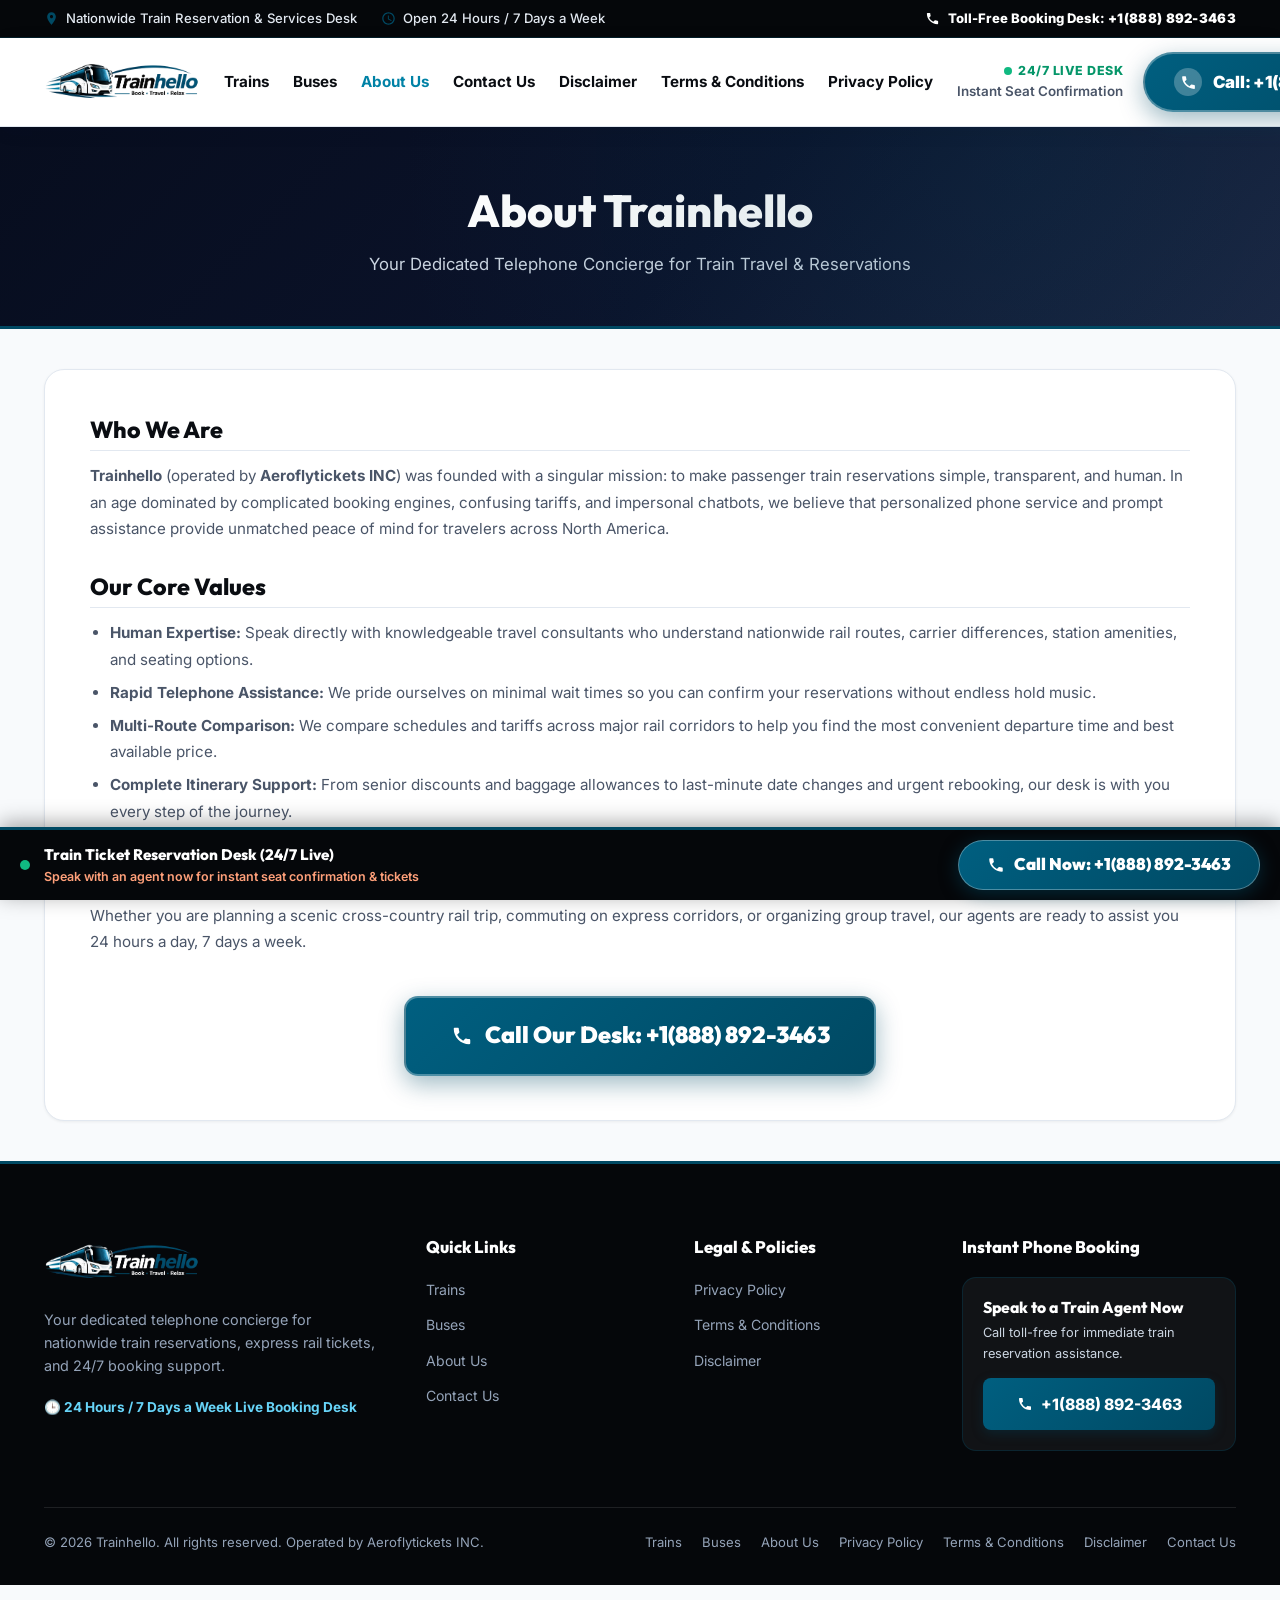
==== commit b64b28bf: "Deploy bus landing page and clean pages to GitHub Pages" ====
--- a/about.html
+++ b/about.html
@@ -3,8 +3,10 @@
 <head>
   <meta charset="UTF-8">
   <meta name="viewport" content="width=device-width, initial-scale=1.0">
-  <title>About Us | Bus Ticket Reservation &amp; Concierge Desk - Trainhello</title>
-  <meta name="description" content="Learn about Trainhello, a dedicated 24/7 telephone travel concierge assisting travelers nationwide with intercity bus reservations, cheap bus tickets online, and schedules.">
+  <title>About Us | Train Tickets & Reservations - Trainhello</title>
+  <meta name="description" content="Learn about Trainhello, a dedicated 24/7 telephone travel concierge assisting travelers nationwide with train reservations, cheap train tickets online, and schedules.">
+  <link rel="icon" href="favicon.ico">
+  <link rel="apple-touch-icon" href="apple-touch-icon.png">
   <link rel="stylesheet" href="css/style.css">
 </head>
 <body>
@@ -16,7 +18,7 @@
         <div class="top-bar-left">
           <div class="top-bar-item">
             <svg width="15" height="15" fill="currentColor" viewBox="0 0 24 24"><path d="M12 2C8.13 2 5 5.13 5 9c0 5.25 7 13 7 13s7-7.75 7-13c0-3.87-3.13-7-7-7zm0 9.5c-1.38 0-2.5-1.12-2.5-2.5s1.12-2.5 2.5-2.5 2.5 1.12 2.5 2.5-1.12 2.5-2.5 2.5z"/></svg>
-            <span>Nationwide Intercity Bus Reservation &amp; Services Desk</span>
+            <span>Nationwide Train Reservation &amp; Services Desk</span>
           </div>
           <div class="top-bar-item">
             <svg width="15" height="15" fill="currentColor" viewBox="0 0 24 24"><path d="M11.99 2C6.47 2 2 6.48 2 12s4.47 10 9.99 10C17.52 22 22 17.52 22 12S17.52 2 11.99 2zM12 20c-4.42 0-8-3.58-8-8s3.58-8 8-8 8 3.58 8 8-3.58 8-8 8zm.5-13H11v6l5.25 3.15.75-1.23-4.5-2.67z"/></svg>
@@ -36,8 +38,18 @@
     <div class="container">
       <div class="nav-wrapper">
         <a href="index.html" class="brand-logo" aria-label="Trainhello Home">
-          <img src="images/logo.png" alt="Trainhello - Book • Travel • Relax | Bus Reservation & Tickets Online" width="200" height="66">
+          <img src="images/logo.png" alt="Trainhello - Train Tickets &amp; Reservations" width="200" height="66">
         </a>
+
+        <nav class="site-nav">
+          <a href="index.html">Trains</a>
+          <a href="bus-reserv.html">Buses</a>
+          <a href="about.html" class="active">About Us</a>
+          <a href="contact.html">Contact Us</a>
+          <a href="disclaimer.html">Disclaimer</a>
+          <a href="terms.html">Terms &amp; Conditions</a>
+          <a href="privacy.html">Privacy Policy</a>
+        </nav>
 
         <div class="header-call-box">
           <div class="header-support-info">
@@ -47,7 +59,7 @@
             </span>
             <span class="header-support-label">Instant Seat Confirmation</span>
           </div>
-          <a href="tel:+18888923463" class="btn-header-call btn-call-trigger" aria-label="Call bus reservation desk">
+          <a href="tel:+18888923463" class="btn-header-call btn-call-trigger" aria-label="Call train reservation desk">
             <span class="phone-icon">
               <svg width="17" height="17" fill="currentColor" viewBox="0 0 24 24"><path d="M20.01 15.38c-1.23 0-2.42-.2-3.53-.56a.977.977 0 00-1.01.24l-2.2 2.2a15.045 15.045 0 01-6.59-6.59l2.2-2.21a.96.96 0 00.25-1A11.36 11.36 0 018.5 4c0-.55-.45-1-1-1H4c-.55 0-1 .45-1 1 0 9.39 7.61 17 17 17 .55 0 1-.45 1-1v-3.5c0-.55-.45-1-.99-1.12z"/></svg>
             </span>
@@ -61,7 +73,7 @@
   <section class="legal-hero">
     <div class="container">
       <h1>About Trainhello</h1>
-      <p>Your Dedicated Telephone Concierge for Intercity Bus Travel &amp; Online Tickets</p>
+      <p>Your Dedicated Telephone Concierge for Train Travel & Reservations</p>
     </div>
   </section>
 
@@ -69,20 +81,20 @@
     <div class="legal-content-card">
       <h2>Who We Are</h2>
       <p>
-        <strong>Trainhello</strong> was founded with a singular mission: to make bus travel reservations simple, transparent, and human. In an age dominated by complicated booking engines, confusing tariffs, and impersonal chatbots, we believe that personalized phone service and prompt assistance provide unmatched peace of mind for passengers traveling across North America.
+        <strong>Trainhello</strong> (operated by <strong>Aeroflytickets INC</strong>) was founded with a singular mission: to make passenger train reservations simple, transparent, and human. In an age dominated by complicated booking engines, confusing tariffs, and impersonal chatbots, we believe that personalized phone service and prompt assistance provide unmatched peace of mind for travelers across North America.
       </p>
 
       <h2>Our Core Values</h2>
       <ul>
-        <li><strong>Human Expertise:</strong> Speak directly with knowledgeable travel consultants who understand nationwide intercity routes, operator differences, terminal layouts, and seating options.</li>
-        <li><strong>Rapid Telephone Assistance:</strong> We pride ourselves on low queue times so you can confirm your tickets without endless hold music.</li>
-        <li><strong>Multi-Carrier Comparison:</strong> We compare schedules and tariffs across major bus operators to help you find the most convenient departure time and best available price.</li>
-        <li><strong>Complete Itinerary Support:</strong> From senior discounts and luggage allowances to last-minute date changes and urgent rebooking, our desk is with you every step of the journey.</li>
+        <li><strong>Human Expertise:</strong> Speak directly with knowledgeable travel consultants who understand nationwide rail routes, carrier differences, station amenities, and seating options.</li>
+        <li><strong>Rapid Telephone Assistance:</strong> We pride ourselves on minimal wait times so you can confirm your reservations without endless hold music.</li>
+        <li><strong>Multi-Route Comparison:</strong> We compare schedules and tariffs across major rail corridors to help you find the most convenient departure time and best available price.</li>
+        <li><strong>Complete Itinerary Support:</strong> From senior discounts and baggage allowances to last-minute date changes and urgent rebooking, our desk is with you every step of the journey.</li>
       </ul>
 
       <h2>24/7 Telephone Booking Desk</h2>
       <p>
-        Whether you are planning a weekend trip between New York and Boston, commuting between Toronto and Montreal, or booking an overnight sleeper bus across state lines, our agents are ready to assist you 24 hours a day, 7 days a week.
+        Whether you are planning a scenic cross-country rail trip, commuting on express corridors, or organizing group travel, our agents are ready to assist you 24 hours a day, 7 days a week.
       </p>
 
       <div style="margin-top: 2.5rem; text-align: center;">
@@ -102,41 +114,36 @@
           <a href="index.html" class="brand-logo" style="margin-bottom: 1.25rem;">
             <img src="images/logo-light.png" alt="Trainhello - Book • Travel • Relax" width="190" height="63">
           </a>
-          <p>Your dedicated telephone concierge for intercity bus reservations, cheap bus tickets online, executive coaches, and rebooking assistance.</p>
-          <div style="font-size: 0.85rem; color: #67D4F8; font-weight: 700;">
+          <p>Your dedicated telephone concierge for nationwide train reservations, express rail tickets, and 24/7 booking support.</p>
+          <div style="font-size: 0.85rem; color: #67D4F8; font-weight: 700; margin-top: 0.6rem;">
             🕒 24 Hours / 7 Days a Week Live Booking Desk
           </div>
         </div>
 
         <div class="footer-col">
-          <h4>Popular Bus Routes</h4>
+          <h4>Quick Links</h4>
           <ul class="footer-links">
-            <li><a href="routes.html">New York to Boston Bus</a></li>
-            <li><a href="routes.html">Toronto to Montreal Bus</a></li>
-            <li><a href="routes.html">Los Angeles to Las Vegas Bus</a></li>
-            <li><a href="routes.html">Washington DC to New York Bus</a></li>
-            <li><a href="routes.html">Dallas to Houston Bus Express</a></li>
-            <li><a href="routes.html">Vancouver to Seattle Bus</a></li>
+            <li><a href="index.html">Trains</a></li>
+            <li><a href="bus-reserv.html">Buses</a></li>
+            <li><a href="about.html">About Us</a></li>
+            <li><a href="contact.html">Contact Us</a></li>
           </ul>
         </div>
 
         <div class="footer-col">
-          <h4>Navigation &amp; Support</h4>
+          <h4>Legal &amp; Policies</h4>
           <ul class="footer-links">
-            <li><a href="index.html">Home</a></li>
-            <li><a href="booking.html">Bus Booking Desk</a></li>
-            <li><a href="routes.html">Bus Routes &amp; Schedules</a></li>
-            <li><a href="services.html">Classes &amp; Amenities</a></li>
-            <li><a href="about.html">About Us</a></li>
-            <li><a href="contact.html">Contact Phone Desk</a></li>
+            <li><a href="privacy.html">Privacy Policy</a></li>
+            <li><a href="terms.html">Terms &amp; Conditions</a></li>
+            <li><a href="disclaimer.html">Disclaimer</a></li>
           </ul>
         </div>
 
         <div class="footer-col">
           <h4>Instant Phone Booking</h4>
           <div class="footer-call-card">
-            <h5>Speak to a Bus Agent Now</h5>
-            <p style="font-size: 0.8rem; color: #CBD5E1;">Call toll-free for immediate bus reservation assistance.</p>
+            <h5>Speak to a Train Agent Now</h5>
+            <p style="font-size: 0.8rem; color: #CBD5E1;">Call toll-free for immediate train reservation assistance.</p>
             <a href="tel:+18888923463" class="btn-footer-call btn-call-trigger">
               <svg width="16" height="16" fill="currentColor" viewBox="0 0 24 24"><path d="M20.01 15.38c-1.23 0-2.42-.2-3.53-.56a.977.977 0 00-1.01.24l-2.2 2.2a15.045 15.045 0 01-6.59-6.59l2.2-2.21a.96.96 0 00.25-1A11.36 11.36 0 018.5 4c0-.55-.45-1-1-1H4c-.55 0-1 .45-1 1 0 9.39 7.61 17 17 17 .55 0 1-.45 1-1v-3.5c0-.55-.45-1-.99-1.12z"/></svg>
               <span>+1(888) 892-3463</span>
@@ -146,10 +153,13 @@
       </div>
 
       <div class="footer-bottom">
-        <p>&copy; 2026 Trainhello. All rights reserved.</p>
+        <p>&copy; 2026 Trainhello. All rights reserved. Operated by Aeroflytickets INC.</p>
         <div class="footer-legal-links">
+          <a href="index.html">Trains</a>
+          <a href="bus-reserv.html">Buses</a>
+          <a href="about.html">About Us</a>
           <a href="privacy.html">Privacy Policy</a>
-          <a href="terms.html">Terms of Service</a>
+          <a href="terms.html">Terms &amp; Conditions</a>
           <a href="disclaimer.html">Disclaimer</a>
           <a href="contact.html">Contact Us</a>
         </div>
@@ -163,8 +173,8 @@
       <div class="sticky-call-left">
         <div class="pulse-dot"></div>
         <div>
-          <div class="sticky-call-title">Bus Ticket Reservation Desk (24/7 Live)</div>
-          <div class="sticky-call-subtitle">Speak with an agent now for instant seat confirmation &amp; e-tickets</div>
+          <div class="sticky-call-title">Train Ticket Reservation Desk (24/7 Live)</div>
+          <div class="sticky-call-subtitle">Speak with an agent now for instant seat confirmation &amp; tickets</div>
         </div>
       </div>
       <a href="tel:+18888923463" class="btn-sticky-call btn-call-trigger">
@@ -178,4 +188,4 @@
 
   <script src="js/main.js"></script>
 </body>
-</html>
+</html>
--- a/css/style.css
+++ b/css/style.css
@@ -2338,3 +2338,32 @@
     padding: 0.65rem 0.75rem !important;
   }
 }
+
+/* ==========================================================================
+   Inner Pages Site Navigation
+   ========================================================================== */
+.site-nav {
+  display: flex;
+  align-items: center;
+  gap: 1.5rem;
+}
+
+.site-nav a {
+  color: var(--brand-navy, #0A0D12);
+  font-weight: 700;
+  font-size: 0.95rem;
+  text-decoration: none;
+  transition: color 0.2s ease;
+  white-space: nowrap;
+}
+
+.site-nav a:hover,
+.site-nav a.active {
+  color: var(--brand-blue, #0082A6);
+}
+
+@media (max-width: 1024px) {
+  .site-nav {
+    display: none;
+  }
+}
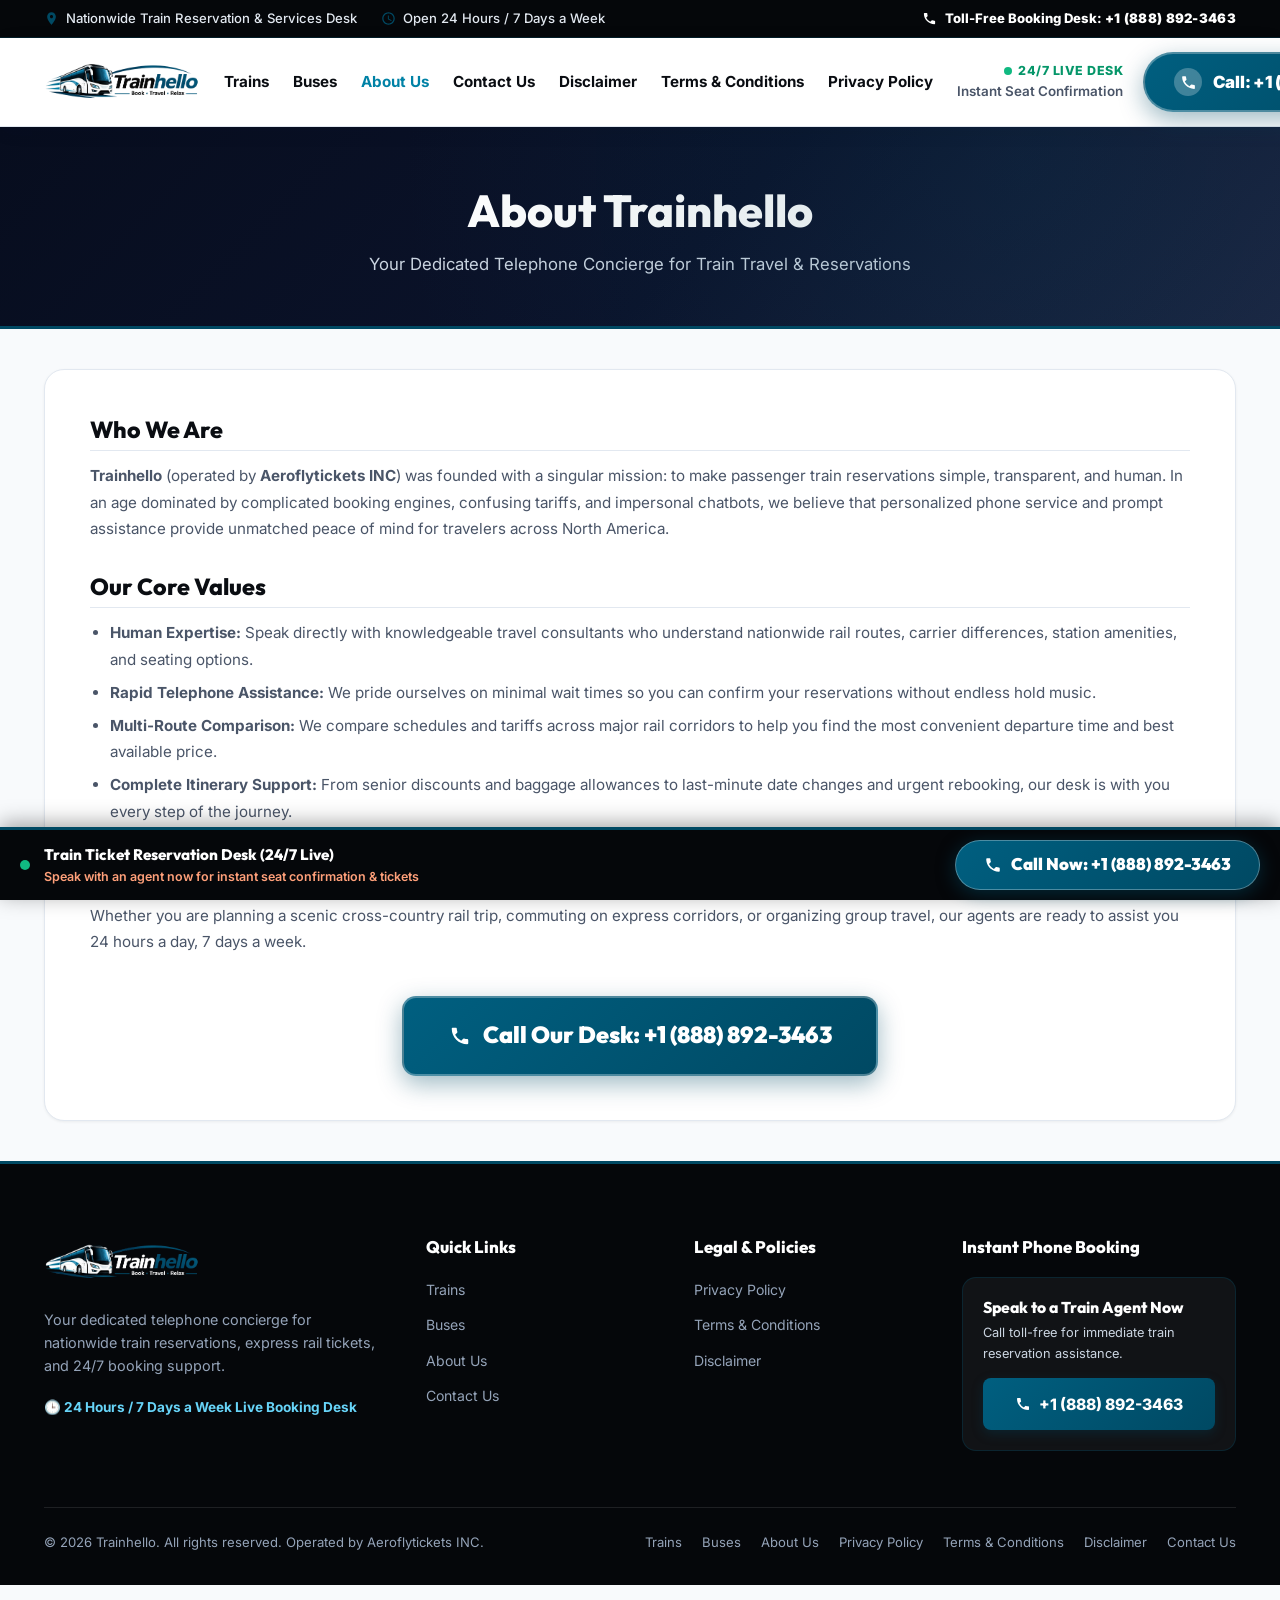
==== commit 696935b6: "Update TFN to +1 (888) 892-3463 across all pages" ====
--- a/about.html
+++ b/about.html
@@ -27,7 +27,7 @@
         </div>
         <div class="top-bar-right">
           <svg width="15" height="15" fill="currentColor" viewBox="0 0 24 24"><path d="M6.62 10.79a15.053 15.053 0 006.59 6.59l2.2-2.2c.27-.27.67-.36 1.02-.24 1.12.37 2.33.57 3.57.57.55 0 1 .45 1 1V20c0 .55-.45 1-1 1-9.39 0-17-7.61-17-17 0-.55.45-1 1-1h3.5c.55 0 1 .45 1 1 0 1.25.2 2.45.57 3.57.11.35.03.74-.25 1.02l-2.2 2.2z"/></svg>
-          <span>Toll-Free Booking Desk: <strong style="color: #FFFFFF; font-weight: 900; letter-spacing: 0.3px; text-shadow: 0 1px 3px rgba(0,0,0,0.5);">+1(888) 892-3463</strong></span>
+          <span>Toll-Free Booking Desk: <strong style="color: #FFFFFF; font-weight: 900; letter-spacing: 0.3px; text-shadow: 0 1px 3px rgba(0,0,0,0.5);">+1 (888) 892-3463</strong></span>
         </div>
       </div>
     </div>
@@ -63,7 +63,7 @@
             <span class="phone-icon">
               <svg width="17" height="17" fill="currentColor" viewBox="0 0 24 24"><path d="M20.01 15.38c-1.23 0-2.42-.2-3.53-.56a.977.977 0 00-1.01.24l-2.2 2.2a15.045 15.045 0 01-6.59-6.59l2.2-2.21a.96.96 0 00.25-1A11.36 11.36 0 018.5 4c0-.55-.45-1-1-1H4c-.55 0-1 .45-1 1 0 9.39 7.61 17 17 17 .55 0 1-.45 1-1v-3.5c0-.55-.45-1-.99-1.12z"/></svg>
             </span>
-            <span>Call: +1(888) 892-3463</span>
+            <span>Call: +1 (888) 892-3463</span>
           </a>
         </div>
       </div>
@@ -100,7 +100,7 @@
       <div style="margin-top: 2.5rem; text-align: center;">
         <a href="tel:+18888923463" class="btn-hero-call btn-call-trigger" style="display: inline-flex; width: auto; padding: 1.1rem 2.8rem;">
           <svg width="22" height="22" fill="currentColor" viewBox="0 0 24 24"><path d="M20.01 15.38c-1.23 0-2.42-.2-3.53-.56a.977.977 0 00-1.01.24l-2.2 2.2a15.045 15.045 0 01-6.59-6.59l2.2-2.21a.96.96 0 00.25-1A11.36 11.36 0 018.5 4c0-.55-.45-1-1-1H4c-.55 0-1 .45-1 1 0 9.39 7.61 17 17 17 .55 0 1-.45 1-1v-3.5c0-.55-.45-1-.99-1.12z"/></svg>
-          <span>Call Our Desk: +1(888) 892-3463</span>
+          <span>Call Our Desk: +1 (888) 892-3463</span>
         </a>
       </div>
     </div>
@@ -146,7 +146,7 @@
             <p style="font-size: 0.8rem; color: #CBD5E1;">Call toll-free for immediate train reservation assistance.</p>
             <a href="tel:+18888923463" class="btn-footer-call btn-call-trigger">
               <svg width="16" height="16" fill="currentColor" viewBox="0 0 24 24"><path d="M20.01 15.38c-1.23 0-2.42-.2-3.53-.56a.977.977 0 00-1.01.24l-2.2 2.2a15.045 15.045 0 01-6.59-6.59l2.2-2.21a.96.96 0 00.25-1A11.36 11.36 0 018.5 4c0-.55-.45-1-1-1H4c-.55 0-1 .45-1 1 0 9.39 7.61 17 17 17 .55 0 1-.45 1-1v-3.5c0-.55-.45-1-.99-1.12z"/></svg>
-              <span>+1(888) 892-3463</span>
+              <span>+1 (888) 892-3463</span>
             </a>
           </div>
         </div>
@@ -181,7 +181,7 @@
         <span class="phone-icon">
           <svg width="18" height="18" fill="currentColor" viewBox="0 0 24 24"><path d="M20.01 15.38c-1.23 0-2.42-.2-3.53-.56a.977.977 0 00-1.01.24l-2.2 2.2a15.045 15.045 0 01-6.59-6.59l2.2-2.21a.96.96 0 00.25-1A11.36 11.36 0 018.5 4c0-.55-.45-1-1-1H4c-.55 0-1 .45-1 1 0 9.39 7.61 17 17 17 .55 0 1-.45 1-1v-3.5c0-.55-.45-1-.99-1.12z"/></svg>
         </span>
-        <span>Call Now: +1(888) 892-3463</span>
+        <span>Call Now: +1 (888) 892-3463</span>
       </a>
     </div>
   </div>
